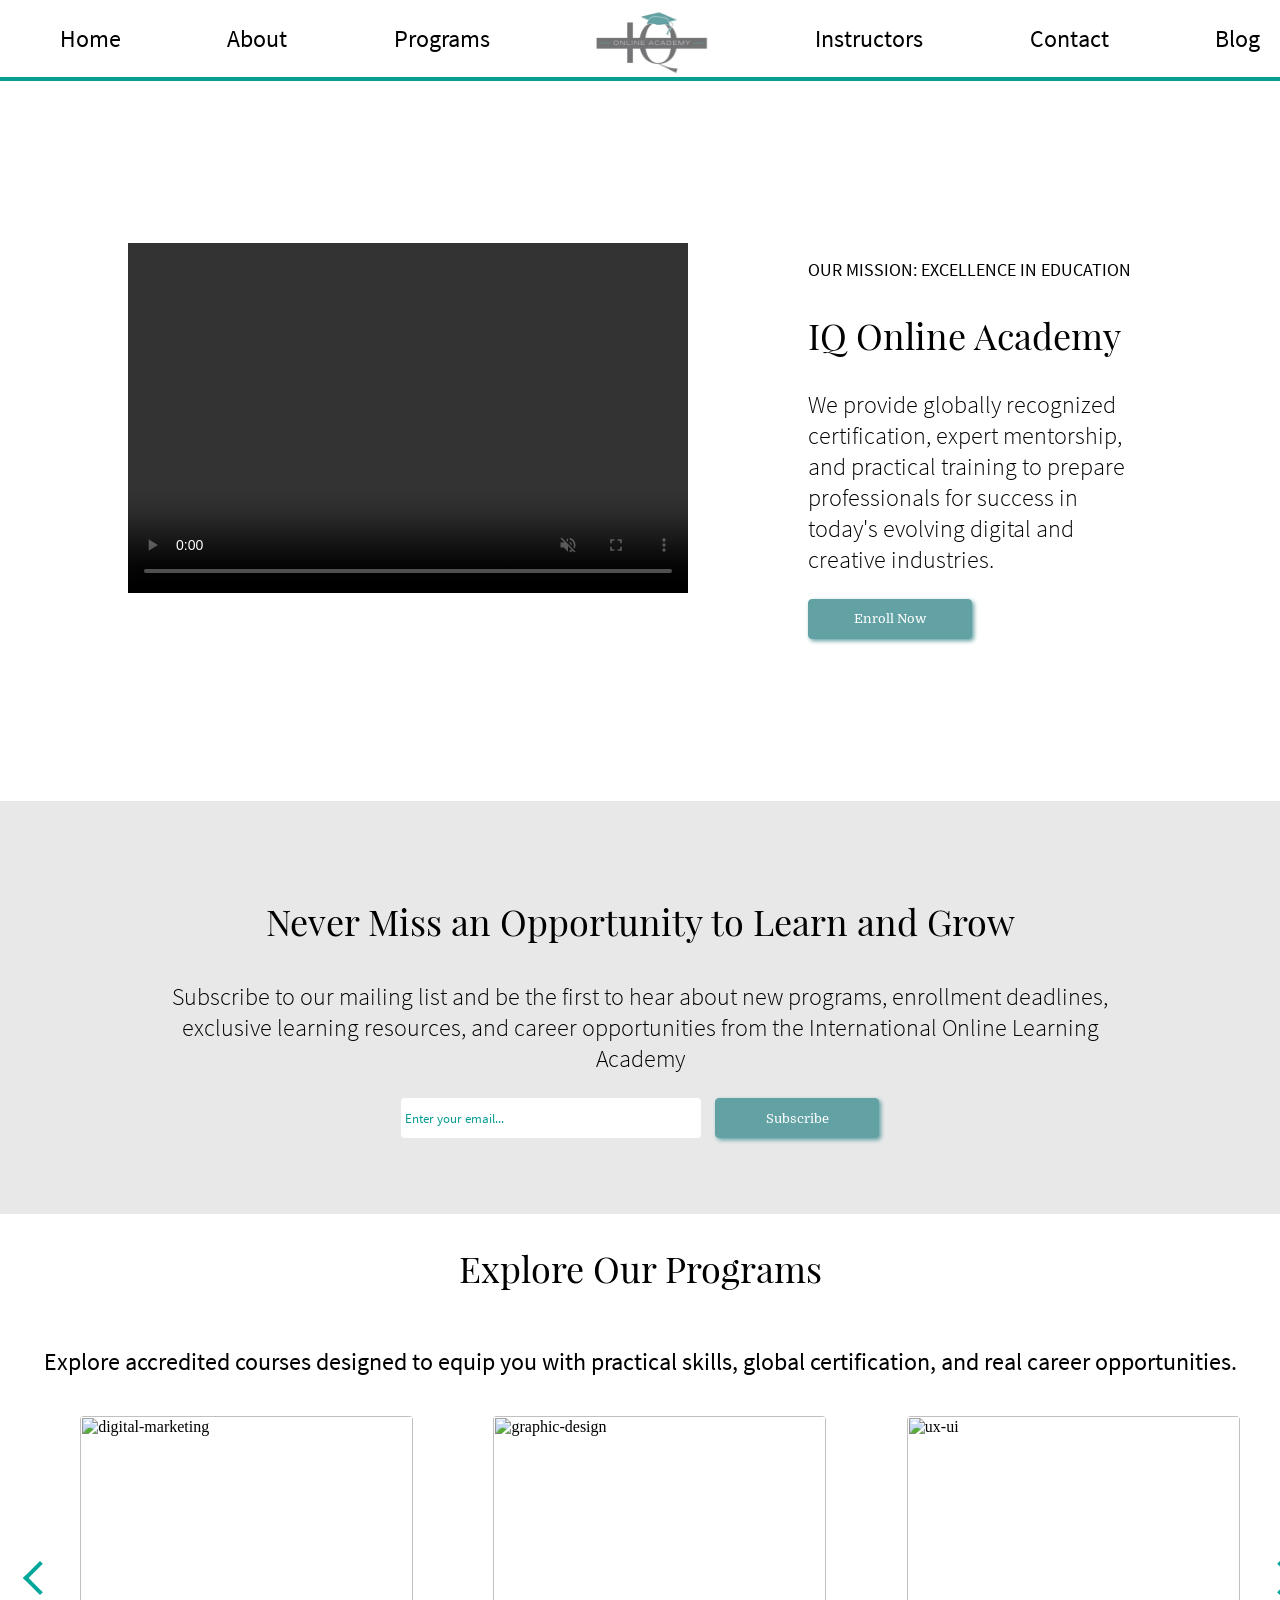
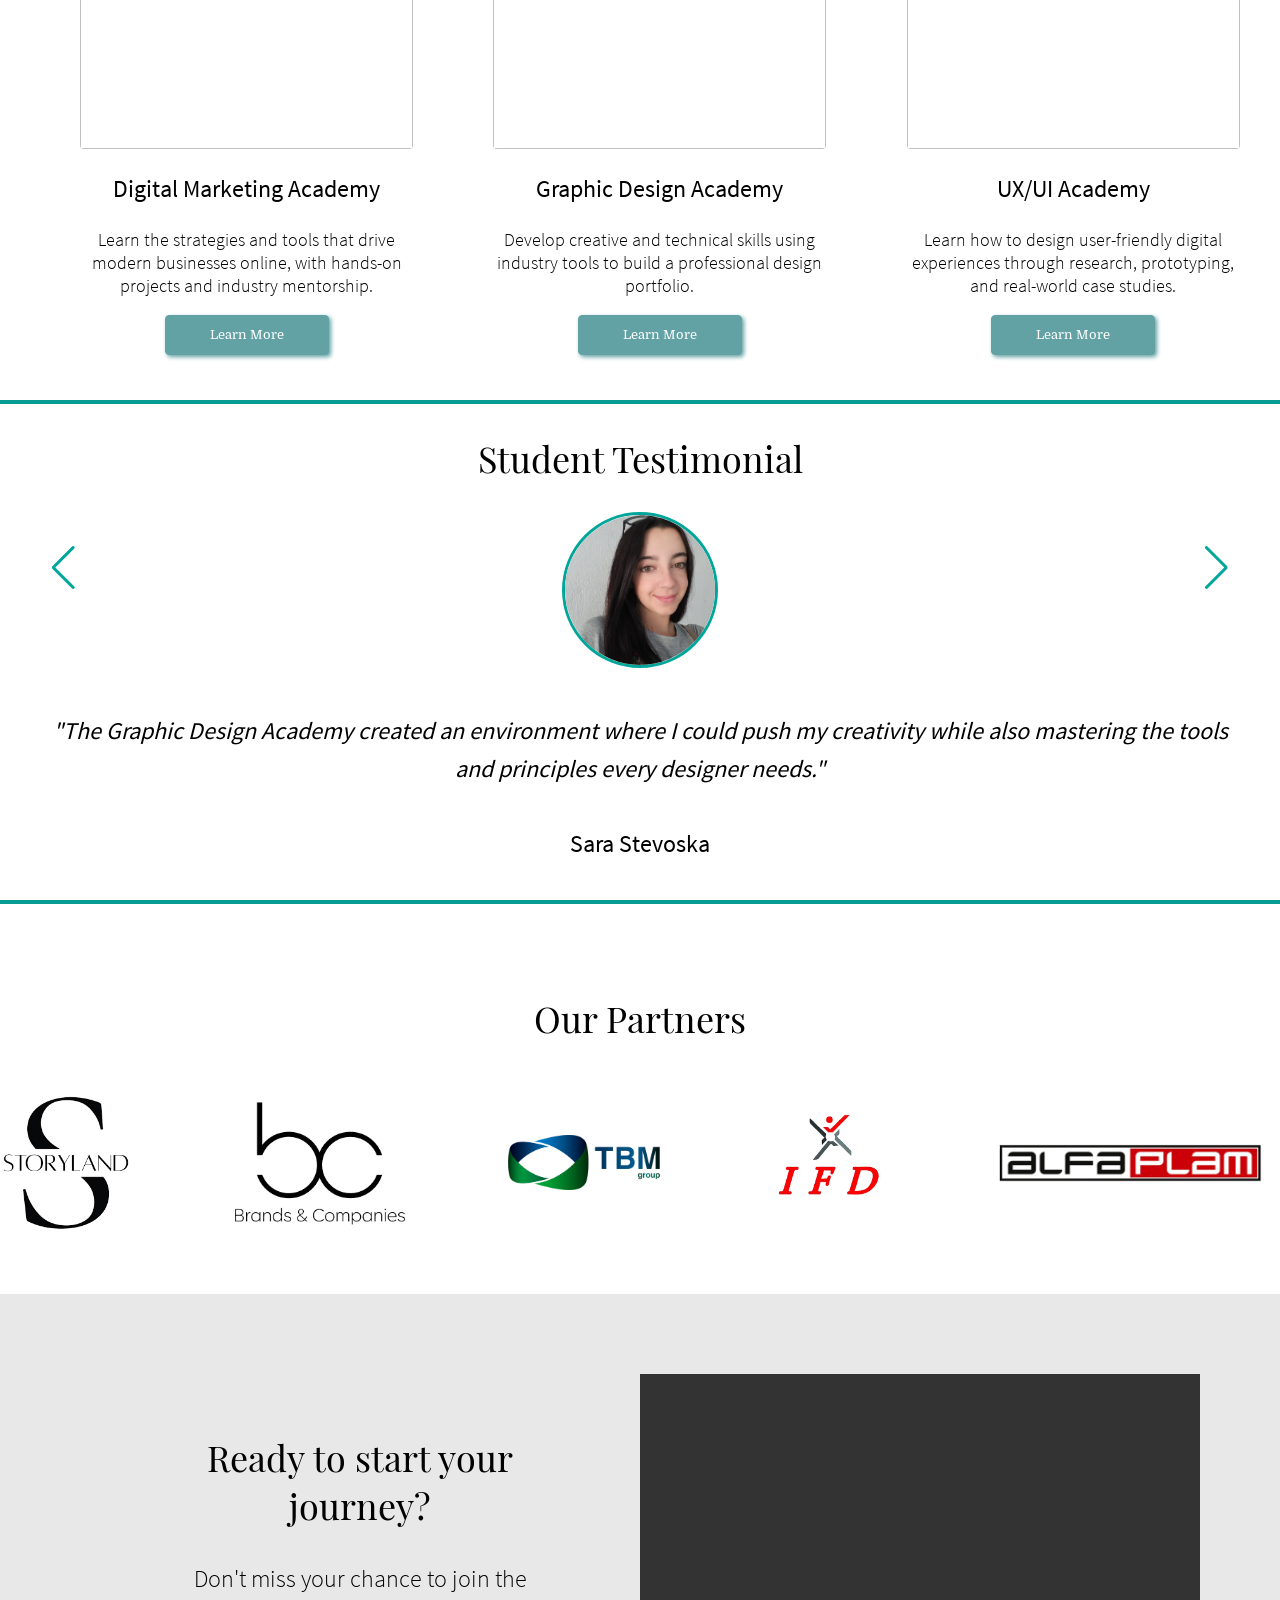
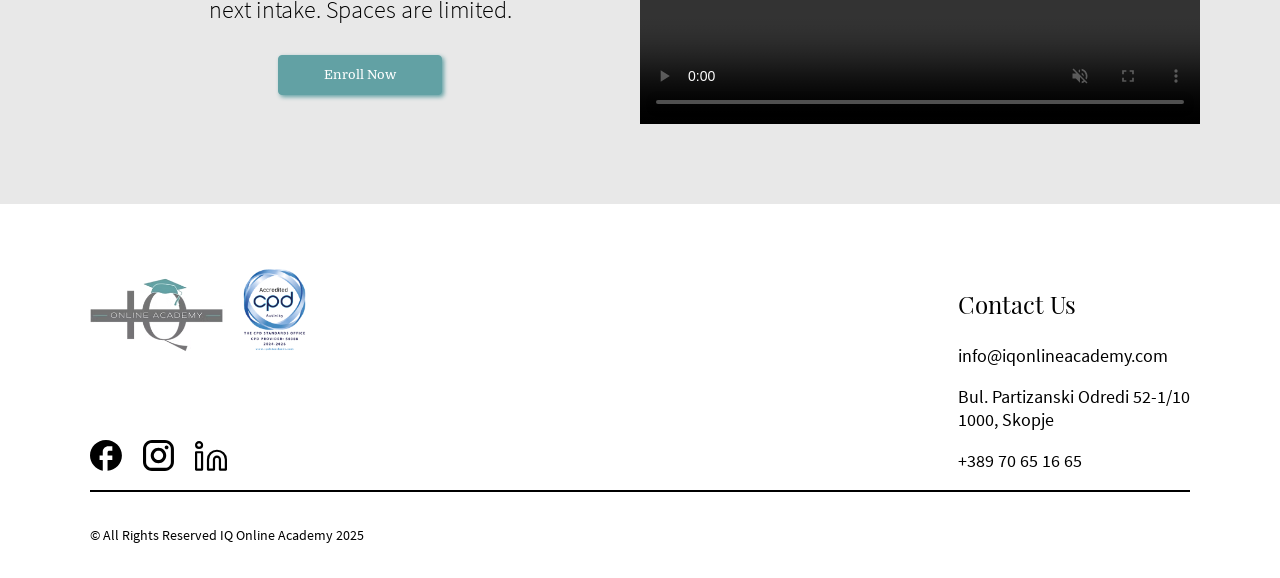
==== index.html @ ce4fc29b "first commit" ====
<html lang="en">

<head>
  <meta charset="UTF-8">
  <meta name="viewport" content="width=device-width, initial-scale=1.0">
  <title>IQ Online Academy</title>
  <link rel="stylesheet" href="css/main.css">
  <link rel="icon" href="img/iqacademyicon.ico">
  <link rel="stylesheet" href="https://cdn.jsdelivr.net/npm/swiper@11/swiper-bundle.min.css" />
  <link rel="stylesheet" href="style.css">
</head>

<body>
  <header class="nav-menu">
    <nav class="container">
      <ul class="nav nav-pills">
        <li class="nav-item"><a href="#" class="nav-link">Home</a></li>
        <li class="nav-item"><a href="#" class="nav-link">About</a></li>
        <li class="nav-item"><a href="programs.html" class="nav-link">Programs</a></li>
        <a href="/" id="logo">
          <img src="img/logo.png" alt="logo" width="113" height="77"> </a>
        <li class="nav-item"><a href="#" class="nav-link">Instructors</a></li>
        <li class="nav-item"><a href="#" class="nav-link">Contact</a></li>
        <li class="nav-item"><a href="#" class="nav-link">Blog</a></li>
      </ul>
    </nav>
  </header>
  <main>
    <section class="heroshot">

      <div class="hero-container">
        <div class="hero-video">
          <video controls class="herovideo" autoplay muted loop playsinline>. >
            <source src="videos/herovideo.mp4" type="video/mp4" width="560" height="350">
          </video>
        </div>

        <div id="heroshot" class="hero-shot">
          <h1>OUR MISSION: EXCELLENCE IN EDUCATION</h1>
          <h2>IQ Online Academy</h2>
          <p>We provide globally recognized certification, expert mentorship, and practical training to prepare
            professionals for success in today's evolving digital and creative industries.
          </p>
          <button class="btn">Enroll Now</button>
        </div>
      </div>
    </section>

    <section class="newsletter">
      <div class="newsletter-container">
        <h3>Never Miss an Opportunity to Learn and Grow</h3>
        <p>
          Subscribe to our mailing list and be the first to hear about new programs, enrollment deadlines, exclusive
          learning resources, and career opportunities from the International Online Learning Academy
        </p>
        <form>
          <input type="email" placeholder="Enter your email..." />
          <button class="btn-primary">Subscribe</button>
        </form>
      </div>
    </section>

    <section class="programs container">
      <h2>Explore Our Programs</h2>
      <p class="program-explanation">
        Explore accredited courses designed to equip you with practical skills, global certification, and real career
        opportunities.
      </p>

      <div class="swiper mySwiper">
        <div class="swiper-wrapper">

          <div class="swiper-slide">
            <div class="card">
              <img src="img/digitalmarketing.jpg" alt="digital-marketing" width="333" height="333">
              <h3>Digital Marketing Academy</h3>
              <p>Learn the strategies and tools that drive modern businesses online, with hands-on projects and industry
                mentorship.</p>
              <button class="secondary-btn" onclick="controlPop('pop-digital', true)">Learn More</button>

            </div>
          </div>

          <div class="swiper-slide">
            <div class="card">
              <img src="img/graphicdesign.jpg" alt="graphic-design" width="333" height="333">
              <h3>Graphic Design Academy</h3>
              <p>Develop creative and technical skills using industry tools to build a professional design portfolio.
              </p>
              <button class="secondary-btn" onclick="controlPop('pop-graphic', true)">Learn More</button>
            </div>
          </div>

          <div class="swiper-slide">
            <div class="card">
              <img src="img/uxuiacademy.jpg" alt="ux-ui" width="333" height="333">
              <h3>UX/UI Academy</h3>
              <p>Learn how to design user-friendly digital experiences through research, prototyping, and real-world
                case studies.</p>
              <button class="secondary-btn" onclick="controlPop('pop-uxui', true)">Learn More</button>
            </div>
          </div>

          <div class="swiper-slide">
            <div class="card">
              <img src="img/motiongraphics.jpg" alt="motion-graphics" width="333" height="333">
              <h3>Motion Graphics Academy</h3>
              <p>Master the art of visual storytelling through animation, design, and motion techniques that bring ideas
                to life.</p>
              <button class="secondary-btn" onclick="controlPop('pop-motion', true)">Learn More</button>
            </div>
          </div>

          <div class="swiper-slide">
            <div class="card">
              <img src="img/interiordesign.jpg" alt="interior-design" width="333" height="333">
              <h3>Interior Design Academy</h3>
              <p>Learn how to create functional, stylish, and inspiring spaces with practical design skills and
                professional guidance.</p>
              <button class="secondary-btn" onclick="controlPop('pop-interior', true)">Learn More</button>
            </div>
          </div>

          <div class="swiper-slide">
            <div class="card">
              <img src="img/frontend.jpg" alt="frontend" width="333" height="333">
              <h3>Front-End Academy</h3>
              <p>Build modern, responsive, and user-friendly websites by developing hands-on coding and design
                expertise.</p>
              <button class="secondary-btn" onclick="controlPop('pop-frontend', true)">Learn More</button>
            </div>
          </div>

        </div>
        <div class="swiper-button-next"></div>
        <div class="swiper-button-prev"></div>
      </div>
    </section>

    <section class="student">
      <div class="container">
        <div class="swiper student-swiper">

          <div class="swiper-wrapper">

            <div class="swiper-slide">
              <div class="student-card">
                <h2>Student Testimonial</h2>
                <div class="student-pic-wrapper">
                  <img class="student-pic" src="img/student1.jpg" alt="Sara Stevoska">
                </div>
                <p class="comment">
                  "The Graphic Design Academy created an environment where I could push my creativity while also
                  mastering the tools and principles every designer needs."
                </p>
                <span class="student-name">Sara Stevoska</span>
              </div>
            </div>

            <div class="swiper-slide">
              <div class="student-card">
                <h2>Student Testimonial</h2>
                <div class="student-pic-wrapper">
                  <img class="student-pic" src="img/student2.png" alt="Martina Kuzmanovski">
                </div>
                <p class="comment">
                  "The UX/UI Academy helped me understand how to design with purpose — blending creativity, research,
                  and user empathy to create digital experiences that truly work."
                </p>
                <span class="student-name">Martina Kuzmanovski</span>
              </div>
            </div>

          </div>
          <div class="swiper-button-prev student-prev"></div>
          <div class="swiper-button-next student-next"></div>

        </div>
      </div>
    </section>

    <section class="partners">
      <div class="partners-container">
        <h2>Our Partners</h2>
        <div class="partner-logos">
          <img src="img/partner1-storyland.png" width="132" height="140">
          <img src="img/partner2-bc.png" width="176" height="142">
          <img src="img/partner3-tbm.png" width="152" height="55">
          <img src="img/partner4-ifd.png" width="137" height="137">
          <img src="img/partner5-alfaplam.png" width="266" height="40">
          <img src="img/partner6-ecom.png" width="141" height="140">
            <img src="img/partner1-storyland.png" width="132" height="140">
          <img src="img/partner2-bc.png" width="176" height="142">
          <img src="img/partner3-tbm.png" width="152" height="55">
          <img src="img/partner4-ifd.png" width="137" height="137">
          <img src="img/partner5-alfaplam.png" width="266" height="40">
          <img src="img/partner6-ecom.png" width="141" height="140">
        </div>
      </div>
    </section>
    
    <section class="enroll">
      <div class="enroll-container"></div>
      <div class="enroll-content">
        <h1>Ready to start your journey?</h1>
        <p>Don't miss your chance to join the next intake. Spaces are limited.</p>
        <button class="btn">Enroll Now</button>
      </div>
      <div class="enroll-video">
        <video controls class="enrollvideo" autoplay muted loop playsinline>. >
          <source src="videos/enroll.mp4" type="video/mp4" width="560" height="350">
        </video>
      </div>
    </section>

    <footer class="footer">
      <div class="footer-container container">
        <div class="footer-brand">
          <img src="img/logo.png" alt="IQ Academy Logo" width="135" height="92">
          <img src="img/cpd.png" alt="CPD Accredited" width="91" height="92">
          <div class="social-icons">
            <a href="https://www.facebook.com/IQOnlineAcademyMK/" target="_blank"><img src="img/facebook-icon.svg" alt="Facebook"
                width="32.5" height="32.5"></a>
            <a href="https://www.instagram.com/iqonlineacademy/?hl=en" target="_blank"><img src="img/insta-icon.svg"
                alt="Instagram" width="32.5" height="32.5"></a>
            <a href="https://mk.linkedin.com/company/iq-online-academy" target="_blank"><img src="img/linkedin-icon.svg"
                alt="LinkedIn" width="32.5" height="32.5"></a>
          </div>
        </div>

        <div class="footer-contact">
          <h3>Contact Us</h3>
          <p>info@iqonlineacademy.com</p>
          <p>Bul. Partizanski Odredi 52-1/10<br>1000, Skopje</p>
          <p>+389 70 65 16 65</p>
        </div>
      </div>
      <div class="footer-bottom">
        <p>&copy; All Rights Reserved IQ Online Academy 2025</p>
      </div>
    </footer>

  </main>

  <script src="https://cdn.jsdelivr.net/npm/swiper@11/swiper-bundle.min.js"></script>
  <script src="main.js"></script>
  <script src="https://cdn.jsdelivr.net/npm/swiper@11/swiper-bundle.min.js"></script>
  <script src="js/main.js"></script>


  <div id="pop-digital" class="full-popup">
    <div class="popup-container">
      <button class="close-x" onclick="controlPop('pop-digital', false)">&times;</button>

      <div class="pop-header">
        <div class="pop-text">
          <h6>FOCUSED ON PRACTICAL SKILLS</h6>
          <h1>Digital Marketing Academy</h1>
          <p>Master SEO, social media, content strategy, and analytics through expert-led online training designed to
            equip you with the skills to plan, execute, and optimize successful digital campaigns.</p>
          <button class="btn-main">Enroll Now</button>
        </div>
        <div class="pop-img">
          <img src="img/digitalmarketing.jpg" alt="Digital Marketing">
        </div>
      </div>
      <div class="pop-section">
        <h3>Program Overview</h3>
        <p>The program introduces you to the core areas of modern marketing, including SEO, social media, content, and
          analytics. Through guided lessons and practical exercises, you’ll gain the skills to design and manage
          campaigns that deliver measurable results.</p>
      </div>
      <div class="pop-container">
        <div class="pop-info">
          <div class="intro">
            <h3>Program Highlights</h3>
            <p>Gain the essential skills, certification, and real-world experience to launch your career in digital
              marketing.</p>
            <button class="btn-main">View Full Program</button>
          </div>

          <div class="info-grid">
            <div class="info-card">
              <div class="icon-wrapper">
                <img src="img/Ellipse 5.svg" alt="elipse" class="icon-elipse">
                <img src="img/Globe.svg" alt="icon" class="btn-icon">
              </div>
              <h4>International Diploma</h4>
              <p>Earn a CPD-certified diploma recognized across Europe and beyond.</p>
            </div>

            <div class="info-card">
              <div class="icon-wrapper">
                <img src="img/Ellipse 5.svg" alt="elipse" class="icon-elipse">
                <img src="img/Clock.svg" alt="icon" class="btn-icon">
              </div>
              <h4>Flexible Duration</h4>
              <p>Complete the program in 4-5 months with interactive online classes.</p>
            </div>

            <div class="info-card">
              <div class="icon-wrapper">
                <img src="img/Ellipse 5.svg" alt="elipse" class="icon-elipse">
                <img src="img/Briefcase.svg" alt="icon" class="btn-icon">
              </div>
              <h4>Real Projects</h4>
              <p>Work on campaigns with local and international companies.</p>
            </div>

            <div class="info-card">
              <div class="icon-wrapper">
                <img src="img/Ellipse 5.svg" alt="elipse" class="icon-elipse">
                <img src="img/Launch.svg" alt="icon" class="btn-icon">
              </div>
              <h4>Career Pathway</h4>
              <p>Top students secure paid internships with opportunities for full-time roles.</p>
            </div>
          </div>
        </div>
        <div class="info-section-container">
          <div class="info">
            <button class="pricing-btn">PRICING</button>
            <h3>Invest in Your Future</h3>
            <p class="subtitle">One clear price, with international certification and career opportunities included.</p>

            <div class="pop-pricing">
              <div class="enroll-box">
                <h2>November Enrollment Now Open</h2>
                <p>Includes EU CPD International Certificate</p>
                <ul class="features-list">
                  <li><img src="img/Bulb.svg" alt="icon" class="list-icon"> Only 2 spots left</li>
                  <li><img src="img/Card.svg" alt="icon" class="list-icon"> Pay in up to 8 installments</li>
                </ul>
                <button class="btn-enroll">Enroll Now</button>
              </div>

              <div class="price-box">
                <div class="price-container">
                  <div class="price-details">
                    <h2>Program Price</h2>
                    <p>Full program cost with flexible payment options available.</p>
                    <div class="price-value">1,599€ + VAT</div>
                  </div>

                  <div class="vertical-divider"></div>

                  <div class="features-details">
                    <span class="features-label">FEATURES</span>
                    <ul class="check-list">
                      <li>✓ EU CPD International Certificate</li>
                      <li>✓ Expert mentorship</li>
                      <li>✓ Practical projects</li>
                      <li>✓ Guaranteed internship</li>
                      <li>✓ Flexible payments</li>
                    </ul>
                  </div>
                </div>
              </div>
            </div>

            <div class="bottom-content">
              <p class="consultation-text">Schedule a free consultation with our program coordinator and discover if
                this academy is the right fit for you.</p>
              <div class="buttons">
                 <a href="https://calendly.com/info-iq-online-academy/15min?month=2026-01" class="btn-main" target="_blank">Schedule</a>
                <a href="programs.html" class="btn-main btn-long">Explore Other Programs</a>
              </div>
            </div>
          </div>
        </div>
      </div>
    </div>
  </div>
  <div id="pop-graphic" class="full-popup">
    <div class="popup-container">
      <button class="close-x" onclick="controlPop('pop-graphic', false)">&times;</button>

      <div class="pop-header">
        <div class="pop-text">
          <h6>FOCUSED ON PRACTICAL SKILLS</h6>
          <h1>Graphic Design Academy</h1>
          <p>Master branding, typography, and digital design through expert-led online training designed to equip you
            with the necessary skills to create, communicate, and elevate powerful visual identities.</p>
          <button class="btn-main">Enroll Now</button>
        </div>
        <div class="pop-img">
          <img src="img/graphicdesign.jpg" alt="Grapic Desogn">
        </div>
      </div>
      <div class="pop-section">
        <h3>Program Overview</h3>
        <p>The program covers key areas of modern design—from concept and layout to typography and digital
          media—preparing you to create professional, market-ready visuals.</p>
      </div>
      <div class="pop-container">
        <div class="pop-info">
          <div class="intro">
            <h3>Program Highlights</h3>
            <p>Gain the essential skills, certification, and real-world experience to launch your career in digital
              marketing.</p>
            <button class="btn-main">View Full Program</button>
          </div>

          <div class="info-grid">
            <div class="info-card">
              <div class="icon-wrapper">
                <img src="img/Ellipse 5.svg" alt="elipse" class="icon-elipse">
                <img src="img/Globe.svg" alt="icon" class="btn-icon">
              </div>
              <h4>International Diploma</h4>
              <p>Earn a CPD-certified diploma recognized across Europe and beyond.</p>
            </div>

            <div class="info-card">
              <div class="icon-wrapper">
                <img src="img/Ellipse 5.svg" alt="elipse" class="icon-elipse">
                <img src="img/Clock.svg" alt="icon" class="btn-icon">
              </div>
              <h4>Flexible Duration</h4>
              <p>Complete the program in 4-5 months with interactive online classes.</p>
            </div>

            <div class="info-card">
              <div class="icon-wrapper">
                <img src="img/Ellipse 5.svg" alt="elipse" class="icon-elipse">
                <img src="img/Briefcase.svg" alt="icon" class="btn-icon">
              </div>
              <h4>Real Projects</h4>
              <p>Work on campaigns with local and international companies.</p>
            </div>

            <div class="info-card">
              <div class="icon-wrapper">
                <img src="img/Ellipse 5.svg" alt="elipse" class="icon-elipse">
                <img src="img/Launch.svg" alt="icon" class="btn-icon">
              </div>
              <h4>Career Pathway</h4>
              <p>Top students secure paid internships with opportunities for full-time roles.</p>
            </div>
          </div>
        </div>
        <div class="info-section-container">
          <div class="info">
            <button class="pricing-btn">PRICING</button>
            <h3>Invest in Your Future</h3>
            <p class="subtitle">One clear price, with international certification and career opportunities included.</p>

            <div class="pop-pricing">
              <div class="enroll-box">
                <h2>October Enrollment Now Open</h2>
                <p>Includes EU CPD International Certificate</p>
                <ul class="features-list">
                  <li><img src="img/Bulb.svg" alt="icon" class="list-icon"> Only 2 spots left</li>
                  <li><img src="img/Card.svg" alt="icon" class="list-icon"> Pay in up to 8 installments</li>
                </ul>
                <button class="btn-enroll">Enroll Now</button>
              </div>

              <div class="price-box">
                <div class="price-container">
                  <div class="price-details">
                    <h2>Program Price</h2>
                    <p>Full program cost with flexible payment options available.</p>
                    <div class="price-value">1,699€ + VAT</div>
                  </div>

                  <div class="vertical-divider"></div>

                  <div class="features-details">
                    <span class="features-label">FEATURES</span>
                    <ul class="check-list">
                      <li>✓ EU CPD International Certificate</li>
                      <li>✓ Expert mentorship</li>
                      <li>✓ Practical projects</li>
                      <li>✓ Guaranteed internship</li>
                      <li>✓ Flexible payments</li>
                    </ul>
                  </div>
                </div>
              </div>
            </div>

            <div class="bottom-content">
              <p class="consultation-text">Schedule a free consultation with our program coordinator and discover if
                this academy is the right fit for you.</p>
              <div class="buttons">
                <a href="https://calendly.com/info-iq-online-academy/15min?month=2026-01" class="btn-main" target="_blank">Schedule</a>
               <a href="programs.html" class="btn-main btn-long">Explore Other Programs</a>
              </div>
            </div>
          </div>
        </div>
      </div>
    </div>
  </div>
  <div id="pop-uxui" class="full-popup">
    <div class="popup-container">
      <button class="close-x" onclick="controlPop('pop-uxui', false)">&times;</button>

      <div class="pop-header">
        <div class="pop-text">
          <h6>FOCUSED ON PRACTICAL SKILLS</h6>
          <h1>UX/UI Academy</h1>
          <p>Master user experience and interface design through hands-on projects and expert mentorship designed to
            equip you with the skills to craft intuitive, engaging, and visually stunning digital products.</p>
          <button class="btn-main">Enroll Now</button>
        </div>
        <div class="pop-img">
          <img src="img/uxuiacademy.jpg" alt="Uxui">
        </div>
      </div>
      <div class="pop-section">
        <h3>Program Overview</h3>
        <p>Learn the complete design process from research and wireframing to prototyping and testing. This program
          helps you build a strong foundation in design thinking, usability, and visual design to create seamless
          digital experiences..</p>
      </div>
      <div class="pop-container">
        <div class="pop-info">
          <div class="intro">
            <h3>Program Highlights</h3>
            <p>Gain the essential skills, certification, and real-world experience to launch your career in digital
              marketing.</p>
            <button class="btn-main">View Full Program</button>
          </div>

          <div class="info-grid">
            <div class="info-card">
              <div class="icon-wrapper">
                <img src="img/Ellipse 5.svg" alt="elipse" class="icon-elipse">
                <img src="img/Globe.svg" alt="icon" class="btn-icon">
              </div>
              <h4>International Diploma</h4>
              <p>Earn a CPD-certified diploma recognized across Europe and beyond.</p>
            </div>

            <div class="info-card">
              <div class="icon-wrapper">
                <img src="img/Ellipse 5.svg" alt="elipse" class="icon-elipse">
                <img src="img/Clock.svg" alt="icon" class="btn-icon">
              </div>
              <h4>Flexible Duration</h4>
              <p>Complete the program in 4-5 months with interactive online classes.</p>
            </div>

            <div class="info-card">
              <div class="icon-wrapper">
                <img src="img/Ellipse 5.svg" alt="elipse" class="icon-elipse">
                <img src="img/Briefcase.svg" alt="icon" class="btn-icon">
              </div>
              <h4>Real Projects</h4>
              <p>Work on campaigns with local and international companies.</p>
            </div>

            <div class="info-card">
              <div class="icon-wrapper">
                <img src="img/Ellipse 5.svg" alt="elipse" class="icon-elipse">
                <img src="img/Launch.svg" alt="icon" class="btn-icon">
              </div>
              <h4>Career Pathway</h4>
              <p>Top students secure paid internships with opportunities for full-time roles.</p>
            </div>
          </div>
        </div>
        <div class="info-section-container">
          <div class="info">
            <button class="pricing-btn">PRICING</button>
            <h3>Invest in Your Future</h3>
            <p class="subtitle">One clear price, with international certification and career opportunities included.</p>

            <div class="pop-pricing">
              <div class="enroll-box">
                <h2>February Enrollment Now Open</h2>
                <p>Includes EU CPD International Certificate</p>
                <ul class="features-list">
                  <li><img src="img/Bulb.svg" alt="icon" class="list-icon"> Only 5 spots left</li>
                  <li><img src="img/Card.svg" alt="icon" class="list-icon"> Pay in up to 8 installments</li>
                </ul>
                <button class="btn-enroll">Enroll Now</button>
              </div>

              <div class="price-box">
                <div class="price-container">
                  <div class="price-details">
                    <h2>Program Price</h2>
                    <p>Full program cost with flexible payment options available.</p>
                    <div class="price-value">1,699€ + VAT</div>
                  </div>

                  <div class="vertical-divider"></div>

                  <div class="features-details">
                    <span class="features-label">FEATURES</span>
                    <ul class="check-list">
                      <li>✓ EU CPD International Certificate</li>
                      <li>✓ Expert mentorship</li>
                      <li>✓ Practical projects</li>
                      <li>✓ Guaranteed internship</li>
                      <li>✓ Flexible payments</li>
                    </ul>
                  </div>
                </div>
              </div>
            </div>

            <div class="bottom-content">
              <p class="consultation-text">Schedule a free consultation with our program coordinator and discover if
                this academy is the right fit for you.</p>
              <div class="buttons">
                 <a href="https://calendly.com/info-iq-online-academy/15min?month=2026-01" class="btn-main" target="_blank">Schedule</a>
                 <a href="programs.html" class="btn-main btn-long">Explore Other Programs</a>
              </div>
            </div>
          </div>
        </div>
      </div>
    </div>
  </div>
  <div id="pop-motion" class="full-popup">
    <div class="popup-container">
      <button class="close-x" onclick="controlPop('pop-motion', false)">&times;</button>

      <div class="pop-header">
        <div class="pop-text">
          <h6>FOCUSED ON PRACTICAL SKILLS</h6>
          <h1>Motion Graphics Academy</h1>
          <p>Master animation, storytelling, and visual effects through expert-led lessons, hands-on creative projects,
            and industry-standard tools designed to equip you with the skills to bring ideas to life with motion,
            rhythm, and visual impact.</p>
          <button class="btn-main">Enroll Now</button>
        </div>
        <div class="pop-img">
          <img src="img/motiongraphics.jpg" alt="Motion Graphics">
        </div>
      </div>
      <div class="pop-section">
        <h3>Program Overview</h3>
        <p>Develop your creative and technical skills in animation, compositing, and visual storytelling. You’ll explore
          industry tools like After Effects and Premiere Pro while producing dynamic motion projects that showcase your
          style and creativity.</p>
      </div>
      <div class="pop-container">
        <div class="pop-info">
          <div class="intro">
            <h3>Program Highlights</h3>
            <p>Gain the essential skills, certification, and real-world experience to launch your career in digital
              marketing.</p>
            <button class="btn-main">View Full Program</button>
          </div>

          <div class="info-grid">
            <div class="info-card">
              <div class="icon-wrapper">
                <img src="img/Ellipse 5.svg" alt="elipse" class="icon-elipse">
                <img src="img/Globe.svg" alt="icon" class="btn-icon">
              </div>
              <h4>International Diploma</h4>
              <p>Earn a CPD-certified diploma recognized across Europe and beyond.</p>
            </div>

            <div class="info-card">
              <div class="icon-wrapper">
                <img src="img/Ellipse 5.svg" alt="elipse" class="icon-elipse">
                <img src="img/Clock.svg" alt="icon" class="btn-icon">
              </div>
              <h4>Flexible Duration</h4>
              <p>Complete the program in 4-5 months with interactive online classes.</p>
            </div>

            <div class="info-card">
              <div class="icon-wrapper">
                <img src="img/Ellipse 5.svg" alt="elipse" class="icon-elipse">
                <img src="img/Briefcase.svg" alt="icon" class="btn-icon">
              </div>
              <h4>Real Projects</h4>
              <p>Work on campaigns with local and international companies.</p>
            </div>

            <div class="info-card">
              <div class="icon-wrapper">
                <img src="img/Ellipse 5.svg" alt="elipse" class="icon-elipse">
                <img src="img/Launch.svg" alt="icon" class="btn-icon">
              </div>
              <h4>Career Pathway</h4>
              <p>Top students secure paid internships with opportunities for full-time roles.</p>
            </div>
          </div>
        </div>
        <div class="info-section-container">
          <div class="info">
            <button class="pricing-btn">PRICING</button>
            <h3>Invest in Your Future</h3>
            <p class="subtitle">One clear price, with international certification and career opportunities included.</p>

            <div class="pop-pricing">
              <div class="enroll-box">
                <h2>June 2026 Enrollment Now Open</h2>
                <p>Includes EU CPD International Certificate</p>
                <ul class="features-list">
                  <li><img src="img/Bulb.svg" alt="icon" class="list-icon"> Only 5 spots left</li>
                  <li><img src="img/Card.svg" alt="icon" class="list-icon"> Pay in up to 8 installments</li>
                </ul>
                <button class="btn-enroll">Enroll Now</button>
              </div>

              <div class="price-box">
                <div class="price-container">
                  <div class="price-details">
                    <h2>Program Price</h2>
                    <p>Full program cost with flexible payment options available.</p>
                    <div class="price-value">2,099€ + VAT</div>
                  </div>

                  <div class="vertical-divider"></div>

                  <div class="features-details">
                    <span class="features-label">FEATURES</span>
                    <ul class="check-list">
                      <li>✓ EU CPD International Certificate</li>
                      <li>✓ Expert mentorship</li>
                      <li>✓ Practical projects</li>
                      <li>✓ Guaranteed internship</li>
                      <li>✓ Flexible payments</li>
                    </ul>
                  </div>
                </div>
              </div>
            </div>

            <div class="bottom-content">
              <p class="consultation-text">Schedule a free consultation with our program coordinator and discover if
                this academy is the right fit for you.</p>
              <div class="buttons">
                 <a href="https://calendly.com/info-iq-online-academy/15min?month=2026-01" class="btn-main" target="_blank">Schedule</a>
                 <a href="programs.html" class="btn-main btn-long">Explore Other Programs</a>
              </div>
            </div>
          </div>
        </div>
      </div>
    </div>
  </div>
  <div id="pop-interior" class="full-popup">
    <div class="popup-container">
      <button class="close-x" onclick="controlPop('pop-interior', false)">&times;</button>

      <div class="pop-header">
        <div class="pop-text">
          <h6>FOCUSED ON PRACTICAL SKILLS</h6>
          <h1>Interior Design Academy</h1>
          <p>Master spatial planning, color theory, and 3D visualization through expert-led training, creative studio
            projects, and real-world design challenges designed to equip you with the skills to craft functional,
            aesthetic, and inspiring interior spaces.</p>
          <button class="btn-main">Enroll Now</button>
        </div>
        <div class="pop-img">
          <img src="img/interiordesign.jpg" alt="Interior Design">
        </div>
      </div>
      <div class="pop-section">
        <h3>Program Overview</h3>
        <p>Explore the full interior design process — from concept and color theory to space planning and materials.
          Through practical projects, you’ll learn to design functional and visually captivating spaces for modern
          living.</p>
      </div>
      <div class="pop-container">
        <div class="pop-info">
          <div class="intro">
            <h3>Program Highlights</h3>
            <p>Gain the essential skills, certification, and real-world experience to launch your career in digital
              marketing.</p>
            <button class="btn-main">View Full Program</button>
          </div>

          <div class="info-grid">
            <div class="info-card">
              <div class="icon-wrapper">
                <img src="img/Ellipse 5.svg" alt="elipse" class="icon-elipse">
                <img src="img/Globe.svg" alt="icon" class="btn-icon">
              </div>
              <h4>International Diploma</h4>
              <p>Earn a CPD-certified diploma recognized across Europe and beyond.</p>
            </div>

            <div class="info-card">
              <div class="icon-wrapper">
                <img src="img/Ellipse 5.svg" alt="elipse" class="icon-elipse">
                <img src="img/Clock.svg" alt="icon" class="btn-icon">
              </div>
              <h4>Flexible Duration</h4>
              <p>Complete the program in 4-5 months with interactive online classes.</p>
            </div>

            <div class="info-card">
              <div class="icon-wrapper">
                <img src="img/Ellipse 5.svg" alt="elipse" class="icon-elipse">
                <img src="img/Briefcase.svg" alt="icon" class="btn-icon">
              </div>
              <h4>Real Projects</h4>
              <p>Work on campaigns with local and international companies.</p>
            </div>

            <div class="info-card">
              <div class="icon-wrapper">
                <img src="img/Ellipse 5.svg" alt="elipse" class="icon-elipse">
                <img src="img/Launch.svg" alt="icon" class="btn-icon">
              </div>
              <h4>Career Pathway</h4>
              <p>Top students secure paid internships with opportunities for full-time roles.</p>
            </div>
          </div>
        </div>
        <div class="info-section-container">
          <div class="info">
            <button class="pricing-btn">PRICING</button>
            <h3>Invest in Your Future</h3>
            <p class="subtitle">One clear price, with international certification and career opportunities included.</p>

            <div class="pop-pricing">
              <div class="enroll-box">
                <h2>November Enrollment Now Open</h2>
                <p>Includes EU CPD International Certificate</p>
                <ul class="features-list">
                  <li><img src="img/Bulb.svg" alt="icon" class="list-icon"> Only 2 spots left</li>
                  <li><img src="img/Card.svg" alt="icon" class="list-icon"> Pay in up to 8 installments</li>
                </ul>
                <button class="btn-enroll">Enroll Now</button>
              </div>

              <div class="price-box">
                <div class="price-container">
                  <div class="price-details">
                    <h2>Program Price</h2>
                    <p>Full program cost with flexible payment options available.</p>
                    <div class="price-value">2,099€ + VAT</div>
                  </div>

                  <div class="vertical-divider"></div>

                  <div class="features-details">
                    <span class="features-label">FEATURES</span>
                    <ul class="check-list">
                      <li>✓ EU CPD International Certificate</li>
                      <li>✓ Expert mentorship</li>
                      <li>✓ Practical projects</li>
                      <li>✓ Guaranteed internship</li>
                      <li>✓ Flexible payments</li>
                    </ul>
                  </div>
                </div>
              </div>
            </div>

            <div class="bottom-content">
              <p class="consultation-text">Schedule a free consultation with our program coordinator and discover if
                this academy is the right fit for you.</p>
              <div class="buttons">
                <a href="https://calendly.com/info-iq-online-academy/15min?month=2026-01" class="btn-main" target="_blank">Schedule</a>
                 <a href="programs.html" class="btn-main btn-long">Explore Other Programs</a>
              </div>
            </div>
          </div>
        </div>
      </div>
    </div>
  </div>
  <div id="pop-frontend" class="full-popup">
    <div class="popup-container">
      <button class="close-x" onclick="controlPop('pop-frontend', false)">&times;</button>

      <div class="pop-header">
        <div class="pop-text">
          <h6>FOCUSED ON PRACTICAL SKILLS</h6>
          <h1>Front-End Academy</h1>
          <p>Master web design, coding, and interactivity through practical training, real-world assignments, and expert
            mentorship designed to equip you with the skills to build responsive, user-centered, and visually dynamic
            digital experiences.</p>
          <button class="btn-main">Enroll Now</button>
        </div>
        <div class="pop-img">
          <img src="img/frontend.jpg" alt="Frontend">
        </div>
      </div>
      <div class="pop-section">
        <h3>Program Overview</h3>
        <p>Master web design, coding, and interactivity through practical training and real-world projects designed to
          equip you with the skills to build responsive, user-focused, and visually dynamic websites.</p>
      </div>
      <div class="pop-container">
        <div class="pop-info">
          <div class="intro">
            <h3>Program Highlights</h3>
            <p>Gain the essential skills, certification, and real-world experience to launch your career in digital
              marketing.</p>
            <button class="btn-main">View Full Program</button>
          </div>

          <div class="info-grid">
            <div class="info-card">
              <div class="icon-wrapper">
                <img src="img/Ellipse 5.svg" alt="elipse" class="icon-elipse">
                <img src="img/Globe.svg" alt="icon" class="btn-icon">
              </div>
              <h4>International Diploma</h4>
              <p>Earn a CPD-certified diploma recognized across Europe and beyond.</p>
            </div>

            <div class="info-card">
              <div class="icon-wrapper">
                <img src="img/Ellipse 5.svg" alt="elipse" class="icon-elipse">
                <img src="img/Clock.svg" alt="icon" class="btn-icon">
              </div>
              <h4>Flexible Duration</h4>
              <p>Complete the program in 4-5 months with interactive online classes.</p>
            </div>

            <div class="info-card">
              <div class="icon-wrapper">
                <img src="img/Ellipse 5.svg" alt="elipse" class="icon-elipse">
                <img src="img/Briefcase.svg" alt="icon" class="btn-icon">
              </div>
              <h4>Real Projects</h4>
              <p>Work on campaigns with local and international companies.</p>
            </div>

            <div class="info-card">
              <div class="icon-wrapper">
                <img src="img/Ellipse 5.svg" alt="elipse" class="icon-elipse">
                <img src="img/Launch.svg" alt="icon" class="btn-icon">
              </div>
              <h4>Career Pathway</h4>
              <p>Top students secure paid internships with opportunities for full-time roles.</p>
            </div>
          </div>
        </div>
        <div class="info-section-container">
          <div class="info">
            <button class="pricing-btn">PRICING</button>
            <h3>Invest in Your Future</h3>
            <p class="subtitle">One clear price, with international certification and career opportunities included.</p>

            <div class="pop-pricing">
              <div class="enroll-box">
                <h2>March 2026 Enrollment Now Open</h2>
                <p>Includes EU CPD International Certificate</p>
                <ul class="features-list">
                  <li><img src="img/Bulb.svg" alt="icon" class="list-icon"> Only 4 spots left</li>
                  <li><img src="img/Card.svg" alt="icon" class="list-icon"> Pay in up to 8 installments</li>
                </ul>
                <button class="btn-enroll">Enroll Now</button>
              </div>

              <div class="price-box">
                <div class="price-container">
                  <div class="price-details">
                    <h2>Program Price</h2>
                    <p>Full program cost with flexible payment options available.</p>
                    <div class="price-value">2,099€ + VAT</div>
                  </div>

                  <div class="vertical-divider"></div>

                  <div class="features-details">
                    <span class="features-label">FEATURES</span>
                    <ul class="check-list">
                      <li>✓ EU CPD International Certificate</li>
                      <li>✓ Expert mentorship</li>
                      <li>✓ Practical projects</li>
                      <li>✓ Guaranteed internship</li>
                      <li>✓ Flexible payments</li>
                    </ul>
                  </div>
                </div>
              </div>
            </div>

            <div class="bottom-content">
              <p class="consultation-text">Schedule a free consultation with our program coordinator and discover if
                this academy is the right fit for you.</p>
              <div class="buttons">
                 <a href="https://calendly.com/info-iq-online-academy/15min?month=2026-01" class="btn-main" target="_blank">Schedule</a>
                 <a href="programs.html" class="btn-main btn-long">Explore Other Programs</a>
              </div>
            </div>
          </div>
        </div>
      </div>
    </div>
  </div>



</html>
---- css/main.css ----
@font-face {
  font-family: "Source";
  src: url(/fonts/source-sans-pro.regular.woff2) format("woff");
  font-weight: 400;
}
@font-face {
  font-family: "Source";
  src: url(/fonts/source-sans-pro.light.woff2) format("woff");
  font-weight: 300;
}
@font-face {
  font-family: "Playfair";
  src: url(/fonts/playfair-display.regular.woff2) format("woff");
  font-weight: 400;
}
@font-face {
  font-family: "Domine";
  src: url(/fonts/domine.regular.woff2) format("woff");
  font-weight: 400;
}
@font-face {
  font-family: "Source";
  src: url(/fonts/source-sans-pro.semibold.woff2) format("woff");
  font-weight: 600;
}
@font-face {
  font-family: "Source";
  src: url(/fonts/source-sans-pro.extralight.woff2) format("woff");
  font-weight: 200;
}
body {
  margin: 0;
}

.nav-menu {
  background-color: #FFFFFF;
  font-size: 24px;
  font-family: "Source";
  font-weight: 400;
  border-bottom: 4px solid #089D93;
}
.nav-menu .nav {
  max-width: 1200px;
  margin: auto;
  display: flex;
  justify-content: space-between;
  align-items: center;
  list-style: none;
}
@media (max-width: 767.98px) {
  .nav-menu .nav {
    font-size: 18px;
    padding: 10px;
  }
}
@media (max-width: 559.98px) {
  .nav-menu .nav {
    flex-direction: column;
    text-align: center;
  }
}
.nav-menu .nav-link {
  color: #000000;
  text-decoration: none;
}

.heroshot {
  display: flex;
  justify-content: center;
  align-items: center;
  min-height: 80vh;
  padding: 0 10%;
}
.heroshot .hero-container {
  display: flex;
  align-items: stretch;
  gap: 120px;
}
@media (max-width: 1023.98px) {
  .heroshot .hero-container {
    gap: 40px;
  }
}
@media (max-width: 767.98px) {
  .heroshot .hero-container {
    padding: 20px 0 20px 0;
    flex-direction: column;
    text-align: center;
  }
  .heroshot .hero-container video {
    width: 100%;
    height: auto;
  }
}
.heroshot video {
  max-width: 560px;
  height: 350px;
}
.heroshot h1 {
  font-size: 18px;
  font-family: "Source";
  font-weight: 400;
}
.heroshot h2 {
  font-size: 36px;
  font-family: "Playfair";
  font-weight: 400;
}
.heroshot p {
  font-size: 24px;
  font-family: "Source";
  font-weight: 300;
}
.heroshot .btn {
  width: 164px;
  height: 40px;
  background-color: #62A1A4;
  color: #FFFFFF;
  font-family: "Domine";
  font-weight: 400;
  border: 1px solid #62A1A4;
  border-radius: 4px;
  box-shadow: 2px 2px 4px 0px #62A1A4;
}
.heroshot .btn:hover {
  background-color: #FFFFFF;
  color: #089D93;
  transition: all 0.2s ease-in-out;
}

.newsletter {
  background: #E8E8E8;
  text-align: center;
  padding: 60px 0;
}
.newsletter h3 {
  font-size: 36px;
  font-family: "Playfair";
  font-weight: 400;
}
.newsletter p {
  font-size: 24px;
  font-family: "Source";
  font-weight: 300;
  padding: 0 160px;
}
@media (max-width: 767.98px) {
  .newsletter p {
    padding: 0 20px;
  }
}
.newsletter form {
  margin-top: 20px;
}
@media (max-width: 559.98px) {
  .newsletter form {
    display: flex;
    justify-content: center;
    align-items: center;
    text-align: center;
    flex-direction: column;
    gap: 15px;
  }
  .newsletter form input {
    width: 100%;
    margin-right: 0;
  }
}
.newsletter form input {
  border-color: transparent;
  border-radius: 4px;
  width: 300px;
  height: 40px;
  margin-right: 10px;
  font-family: "Source";
  font-weight: 400;
}
.newsletter form input::-moz-placeholder {
  color: #089D93;
}
.newsletter form input::placeholder {
  color: #089D93;
}
.newsletter form .btn-primary {
  width: 164px;
  height: 40px;
  background-color: #62A1A4;
  color: #FFFFFF;
  font-family: "Domine";
  font-weight: 400;
  border: 1px solid #62A1A4;
  border-radius: 4px;
  box-shadow: 2px 2px 4px 0px #62A1A4;
}
.newsletter form .btn-primary:hover {
  background-color: #FFFFFF;
  color: #089D93;
  transition: all 0.2s ease-in-out;
}

.programs {
  width: 100%;
  display: flex;
  flex-direction: column;
  align-items: center;
  margin-bottom: 30px;
}
.programs h2 {
  text-align: center;
  font-family: "Playfair";
  font-weight: 400;
  font-size: 36px;
}
.programs p {
  text-align: center;
  font-family: "Source";
  font-weight: 400;
  font-size: 24px;
}
.programs .card {
  align-items: center;
  gap: 10%;
  flex: 0 0 33.3333333333%;
}
.programs .card img {
  border-radius: 4px;
}
.programs .card h3 {
  text-align: center;
  font-family: "Source";
  font-weight: 400;
  font-size: 24px;
}
.programs .card p {
  font-family: "Source";
  font-weight: 300;
  font-size: 18px;
}
.programs .card .secondary-btn {
  margin: 0 auto;
  display: block;
  width: 164px;
  height: 40px;
  background-color: #62A1A4;
  color: #FFFFFF;
  font-family: "Domine";
  font-weight: 400;
  border-color: #089D93;
  border: 1px solid #62A1A4;
  border-radius: 4px;
  box-shadow: 2px 2px 4px 0px #62A1A4;
  cursor: pointer;
}
.programs .card .secondary-btn:hover {
  background-color: #FFFFFF;
  color: #089D93;
  transition: all 0.2s ease-in-out;
}
.programs .swiper {
  overflow: hidden;
  position: relative;
  padding: 0 60px;
  max-width: 1200px;
  transition: 1.5s ease;
  max-width: 1200px;
  margin: 0 auto;
}
.programs .swiper-wrapper {
  display: flex !important;
  transition: transform 1.3s ease;
}
.programs .swiper-slide {
  display: flex;
  justify-content: center;
  flex-shrink: 0;
  width: 33.3333333333%;
  padding: 15px;
  box-sizing: border-box;
}
.programs .swiper-button-next,
.programs .swiper-button-prev {
  position: absolute;
  top: 35% !important;
  transform: translateY(-50%);
  z-index: 10;
  background: none;
  border: none;
  width: 40px;
  height: 40px;
  display: flex;
  align-items: center;
  justify-content: center;
}
.programs .swiper-button-next::after,
.programs .swiper-button-prev::after {
  display: none !important;
  content: "" !important;
}
.programs .swiper-button-next::before,
.programs .swiper-button-prev::before {
  content: "";
  display: block;
  width: 20px;
  height: 20px;
  border-top: 4px solid #00a699;
  border-right: 4px solid #00a699;
}
.programs .swiper-button-prev {
  left: 20px;
}
.programs .swiper-button-prev::before {
  transform: rotate(-135deg);
}
.programs .swiper-button-next {
  right: 20px;
}
.programs .swiper-button-next::before {
  transform: rotate(45deg);
}
@media (max-width: 767.98px) {
  .programs .programs .swiper {
    padding: 0 20px;
  }
  .programs .programs .swiper-wrapper {
    display: flex !important;
  }
  .programs .programs .swiper-slide {
    width: 100% !important;
    max-width: 100%;
    margin: 0 10px;
  }
  .programs .programs .card {
    width: 100%;
    max-width: 100%;
    margin: 0 auto;
  }
  .programs .programs .swiper-button-prev,
  .programs .programs .swiper-button-next {
    display: flex !important;
    top: 50%;
    transform: translateY(-50%);
    width: 35px;
    height: 35px;
    z-index: 10;
  }
  .programs .programs .swiper-button-prev {
    left: 5px;
  }
  .programs .programs .swiper-button-next {
    right: 5px;
  }
}

.student {
  border-top: 4px solid #089D93;
  border-bottom: 4px solid #089D93;
  width: 100%;
  overflow: hidden;
  padding-top: 0;
  padding-bottom: 30px;
}
.student .student-container {
  display: flex;
  flex-direction: column;
  align-items: center;
  justify-content: center;
  width: 100%;
}
.student .student-swiper {
  position: relative;
  max-width: 1200px;
  margin: 0 auto;
  overflow: hidden;
  padding: 0;
}
.student .student-swiper .swiper-slide {
  display: flex;
  justify-content: center;
  align-items: center;
  opacity: 0 !important;
  transition: opacity 0.7s ease-in-out;
  background: transparent;
}
.student .student-swiper .swiper-slide.swiper-slide-active {
  opacity: 1 !important;
}
.student .student-swiper .student-card {
  display: flex;
  flex-direction: column;
  align-items: center;
  text-align: center;
}
.student .student-swiper .student-card h2 {
  font-family: "Playfair";
  font-weight: 400;
  font-size: 36px;
  margin-bottom: 30px;
}
.student .student-swiper .student-card .student-pic-wrapper {
  width: 150px;
  height: 150px;
  margin: 0 auto 20px auto;
  border-radius: 50%;
  overflow: hidden;
  border: 3px solid #00a699;
  flex-shrink: 0;
  position: relative;
  z-index: 1;
}
.student .student-swiper .student-card .student-pic-wrapper .student-pic {
  width: 100%;
  height: 100%;
  -o-object-fit: cover;
     object-fit: cover;
  display: block;
}
.student .student-swiper .student-card .comment {
  font-family: "Source";
  font-weight: 400;
  font-size: 24px;
  line-height: 1.6;
  font-style: italic;
  margin-bottom: 40px;
}
.student .student-swiper .student-card .student-name {
  font-family: "Source";
  font-weight: 400;
  font-size: 24px;
  color: #000000;
  margin-bottom: 10px;
}
.student .student-prev,
.student .student-next {
  position: absolute;
  top: 40%;
  transform: translateY(-50%);
  z-index: 10;
  color: #00a699 !important;
}

.partners {
  padding: 60px 0;
  text-align: center;
  overflow: hidden;
}
.partners h2 {
  font-size: 36px;
  font-family: "Playfair";
  font-weight: 400;
}
.partners .partner-logos {
  animation: scroll 20s linear infinite;
  display: flex;
  width: -moz-max-content;
  width: max-content;
  gap: 100px;
  align-items: center;
  margin-top: 50px;
}
@keyframes scroll {
  from {
    transform: translateX(0);
  }
  to {
    transform: translateX(-50%);
  }
}
.partners .partner-logos:hover {
  animation-play-state: paused;
}

.enroll {
  background-color: #E8E8E8;
  display: flex;
  align-items: center;
  justify-content: center;
  padding: 80px;
  gap: 100px;
}
.enroll .enroll-content {
  display: flex;
  flex-direction: column;
  justify-content: center;
  align-items: center;
  text-align: center;
}
.enroll .enroll-content h1 {
  font-size: 36px;
  font-family: "Playfair";
  font-weight: 400;
  margin-bottom: 10px;
  color: #000000;
}
.enroll .enroll-content p {
  font-size: 24px;
  color: #000000;
  font-family: "Source";
  font-weight: 300;
  margin-bottom: 30px;
  max-width: 614px;
}
.enroll .enroll-content .btn {
  width: 164px;
  height: 40px;
  background-color: #62A1A4;
  color: #FFFFFF;
  font-family: "Domine";
  font-weight: 400;
  border: 1px solid #62A1A4;
  border-radius: 4px;
  box-shadow: 2px 2px 4px 0px #62A1A4;
}
.enroll .enroll-content .btn:hover {
  background-color: #FFFFFF;
  color: #089D93;
  transition: all 0.2s ease-in-out;
}
.enroll video {
  max-width: 560px;
  height: 350px;
}
@media (max-width: 767.98px) {
  .enroll {
    flex-direction: column;
    align-items: center;
    padding: 20px 15px;
  }
  .enroll .enroll-box, .enroll .enroll-video {
    width: 100% !important;
    max-width: 100%;
  }
  .enroll .enroll-box video, .enroll .enroll-video video {
    width: 100% !important;
    height: auto;
    border-radius: 10px;
    display: block;
  }
}

.footer {
  padding: 60px 90px 20px;
}
.footer .footer-container {
  display: flex;
  justify-content: space-between;
  border-bottom: 2px solid #000000;
}
.footer .social-icons {
  margin-top: 80px;
  display: flex;
  align-items: center;
  gap: 20px;
}
.footer .footer-contact {
  font-family: "Source";
  font-weight: 400;
  font-size: 18px;
}
.footer h3 {
  font-family: "Playfair";
  font-size: 24px;
  font-weight: 400;
}
.footer .footer-bottom {
  display: flex;
  text-align: left;
  font-size: 14px;
  border-color: #000000;
  margin-top: 20px;
  color: #000000;
  font-family: "Source";
  font-weight: 400;
  font-size: 14px;
}
@media (max-width: 767.98px) {
  .footer {
    padding: 40px 20px;
  }
  .footer .footer-container {
    flex-direction: column;
    gap: 30px;
    text-align: center;
  }
  .footer .social-icons {
    justify-content: center;
    margin-top: 40px;
  }
  .footer .footer-bottom {
    justify-content: space-around;
  }
}

.full-popup {
  display: none;
  position: fixed;
  top: 0;
  left: 0;
  width: 100vw;
  height: 100%;
  background: rgba(0, 0, 0, 0.85);
  z-index: 999999;
  overflow-y: auto;
}
.full-popup.active {
  display: block;
}
.full-popup h6 {
  font-family: "Source";
  font-weight: 400;
  font-size: 18px;
}
.full-popup h1 {
  font-family: "Playfair";
  font-weight: 400;
  font-size: 36px;
}
.full-popup p {
  font-family: "Source";
  font-weight: 300;
  font-size: 18px;
}
.full-popup .popup-container {
  background: #FFFAFA;
  max-width: 1300px;
  margin: 40px auto;
  position: relative;
  border-radius: 4px;
  color: #000000;
}
.full-popup .popup-container .close-x {
  position: absolute;
  top: 20px;
  right: 20px;
  font-size: 35px;
  border: none;
  background: none;
  cursor: pointer;
}
.full-popup .pop-header {
  display: flex;
  justify-content: space-between;
  align-items: stretch;
  text-align: left;
  padding: 60px 60px 20px;
  gap: 30px;
  margin-bottom: 50px;
}
.full-popup .pop-header .pop-text {
  flex: 1;
  display: flex;
  flex-direction: column;
  justify-content: space-between;
  padding: 10px 0;
}
.full-popup .pop-header .pop-text h1 {
  font-size: 32px;
  margin: 10px 0;
}
.full-popup .pop-header .pop-img {
  flex: 1;
}
.full-popup .pop-header .pop-img img {
  width: 100%;
  border-radius: 4px;
  opacity: 80%;
}
.full-popup .pop-section {
  background-color: #E8E8E8;
  align-items: center;
  text-align: center;
  padding: 40px 100px;
}
.full-popup .pop-section h3 {
  margin-top: 40px;
  font-family: "Playfair";
  font-weight: 400;
  font-size: 24px;
}
.full-popup .pop-section p {
  font-family: "Source";
  font-weight: 300;
  font-size: 18px;
  margin-bottom: 40px;
}
.full-popup .btn-main {
  width: 164px;
  height: 40px;
  background-color: #62A1A4;
  color: #FFFFFF;
  font-family: "Domine";
  font-weight: 400;
  border: 1px solid #62A1A4;
  border-radius: 4px;
  box-shadow: 2px 2px 4px 0px #62A1A4;
}
.full-popup .btn-main:hover {
  background-color: #FFFFFF;
  color: #089D93;
  transition: all 0.2s ease-in-out;
}
.full-popup .long-btn {
  width: 194px !important;
}
.full-popup .pop-info {
  background: #FFFAFA;
  display: grid;
  grid-template-columns: 1fr 1.2fr;
  gap: 20px;
  padding: 30px 50px;
  align-items: stretch;
}
.full-popup .pop-info .intro {
  display: flex;
  flex-direction: column;
  justify-content: space-between;
  text-align: left;
  padding: 30px 20px;
}
.full-popup .pop-info .intro h3 {
  font-family: "Playfair";
  font-weight: 400;
  font-size: 24px;
  margin-bottom: 20px;
}
.full-popup .pop-info .intro p {
  font-family: "Source";
  font-weight: 300;
  font-size: 18px;
  margin-bottom: 30px;
  color: #000000;
  max-width: 70%;
}
.full-popup .pop-info .info-grid {
  display: grid;
  grid-template-columns: 1fr 1fr;
  gap: 60px 35px;
  margin-top: 20px;
}
.full-popup .pop-info h4 {
  font-family: "Source";
  font-weight: 400;
  font-size: 18px;
  margin: 0;
}
.full-popup .pop-info p {
  font-family: "Source";
  font-weight: 300;
  font-size: 18px;
  color: #000000;
  margin: 0;
}
.full-popup .pop-info .info-card {
  display: flex;
  flex-direction: column;
  gap: 12px;
}
.full-popup .pop-info .info-card .icon-wrapper {
  position: relative;
  width: 32px;
  height: 32px;
  margin-bottom: 8px;
}
.full-popup .pop-info .info-card .icon-wrapper .icon-elipse {
  position: absolute;
  top: 0;
  left: 0;
  width: 32px;
  height: 32px;
  z-index: 1;
}
.full-popup .pop-info .info-card .icon-wrapper .btn-icon {
  position: absolute;
  top: 50%;
  left: 50%;
  transform: translate(-50%, -50%);
  width: 20px;
  height: 20px;
  z-index: 2;
  filter: brightness(0) invert(1);
}
.full-popup .pop-info .info-card .icon-wrapper .btn-main {
  font-family: "Domine";
  font-weight: 400;
  font-size: 14px;
}
.full-popup .pop-info .info-card .icon-wrapper .btn-main:hover {
  background-color: #FFFFFF;
  color: #089D93;
  transition: all 0.2s ease-in-out;
}
.full-popup .info {
  text-align: center;
  padding: 60px 40px;
  background: #E8E8E8;
  margin: 0 auto;
}
.full-popup .info .pricing-btn {
  width: 100px;
  height: 40px;
  background-color: rgba(98, 161, 164, 0.3294117647);
  color: #089D93;
  border: transparent;
  text-align: center;
  border-radius: 4px;
  font-family: "Playfair";
  font-weight: 400;
  font-size: 14px;
  text-transform: uppercase;
}
.full-popup .info h3 {
  font-family: "Playfair";
  font-weight: 400;
  font-size: 32px;
  color: #000000;
  margin-bottom: 10px;
}
.full-popup .info p {
  font-family: "Source";
  font-weight: 300;
  font-size: 18px;
  color: #000000;
}
.full-popup .info .subtitle {
  color: #000000;
  margin-bottom: 40px;
}
.full-popup .info .pop-pricing {
  display: flex;
  gap: 20px;
  margin-bottom: 50px;
  align-items: stretch;
  padding: 0 100px;
}
.full-popup .info .pop-pricing ul {
  list-style: none;
  padding: 0;
}
.full-popup .info .pop-pricing li {
  font-family: "Source";
  font-weight: 300;
  font-size: 14px;
  display: flex;
  align-items: center;
  gap: 10px;
  margin-bottom: 12px;
}
.full-popup .enroll-box {
  background: #fdfdfd;
  border: 1px solid #eee;
  padding: 30px;
  flex: 1;
  border-radius: 12px;
  text-align: left;
  box-shadow: 2px 2px 4px 0px rgba(0, 0, 0, 0.25);
}
.full-popup .enroll-box h2 {
  font-family: "Playfair";
  font-weight: 700;
  font-size: 14px;
  color: #089D93;
}
.full-popup .enroll-box p {
  font-family: "Source";
  font-weight: 300;
  font-size: 14px;
  color: #000000;
}
.full-popup .enroll-box li {
  font-family: "Source";
  font-weight: 400;
  font-size: 14px;
  color: #089D93;
}
.full-popup .enroll-box .btn-enroll {
  font-family: "Domine";
  font-weight: 400;
  font-size: 14px;
  width: 100%;
  margin-top: 20px;
  background: #62A1A4;
  color: #FFFFFF;
  padding: 12px;
  border: 1px solid #62A1A4;
  border-radius: 4px;
  box-shadow: 2px 2px 4px 0px #62A1A4;
}
.full-popup .enroll-box .btn-enroll:hover {
  background-color: #FFFFFF;
  color: #089D93;
  transition: all 0.2s ease-in-out;
}
.full-popup .enroll-box .list-icon {
  filter: invert(44%) sepia(91%) saturate(1348%) hue-rotate(141deg) brightness(91%) contrast(96%);
}
.full-popup .price-box {
  background: #589b9b;
  color: white;
  padding: 30px;
  flex: 2;
  border-radius: 12px;
  text-align: left;
  box-shadow: 2px 2px 4px 0px rgba(0, 0, 0, 0.25);
}
.full-popup .price-box h2 {
  font-family: "Playfair";
  font-weight: 400;
  font-size: 18px;
}
.full-popup .price-box p {
  font-family: "Source";
  font-weight: 300;
  font-size: 14px;
  color: #FFFFFF;
  max-width: 224px;
  margin: 20px 0 60px 0;
}
.full-popup .price-box .price-container {
  display: flex;
  align-items: stretch;
  height: 100%;
  padding: 0 50px;
}
.full-popup .price-box .vertical-divider {
  width: 1px;
  height: 200px;
  background: rgba(255, 255, 255, 0.3);
  margin: 0 30px;
}
.full-popup .price-box .price-value {
  font-family: "Source";
  font-weight: 600;
  font-size: 36px;
  font-weight: bold;
  margin-top: 15px;
}
.full-popup .price-box .features-details {
  text-align: left;
}
.full-popup .consultation-text {
  font-size: 16px;
  color: #444;
  line-height: 1.5;
  margin-bottom: 25px;
}
.full-popup .buttons {
  display: flex;
  justify-content: center;
  align-items: center;
  gap: 40px;
  margin-top: 20px;
}
.full-popup .buttons a {
  font-size: 14px;
  width: 164px;
  height: 40px;
  text-decoration: none;
  display: inline-flex;
  justify-content: center;
  align-items: center;
  background-color: #62A1A4;
  color: #FFFFFF;
  font-family: "Domine";
  font-weight: 400;
  border: 1px solid #62A1A4;
  border-radius: 4px;
  box-shadow: 2px 2px 4px 0px #62A1A4;
  cursor: pointer;
}
.full-popup .buttons .btn-long {
  width: 199px !important;
}

.programs-hero {
  position: relative;
  min-height: 50vh;
  background: url("../img/programs-hero.jpg") center/cover no-repeat;
  display: flex;
  justify-content: center;
  align-items: center;
  text-align: center;
  color: #fff;
}
@media (max-width: 767.98px) {
  .programs-hero {
    min-height: 40vh;
    padding: 0 20px;
  }
}
.programs-hero .programs-hero__overlay {
  position: absolute;
  inset: 0;
  background: rgba(255, 255, 255, 0.7);
}
.programs-hero .programs-hero__content {
  position: relative;
  justify-content: center;
  align-items: center;
  text-align: center;
}
.programs-hero .programs-hero__title {
  font-family: "Playfair";
  font-weight: 400;
  font-size: 36px;
  color: #000000;
  margin: 12px 0;
  padding: 0;
  text-align: center;
}
@media (max-width: 767.98px) {
  .programs-hero .programs-hero__title {
    font-size: 28px;
  }
}

.programs-hero__text {
  font-family: "Source";
  font-weight: 300;
  font-size: 24px;
  color: #000000;
  line-height: 1.6;
}
@media (max-width: 767.98px) {
  .programs-hero__text {
    font-size: 18px;
  }
}

.buttons {
  display: flex;
  justify-content: center;
  align-items: center;
  gap: 40px;
  margin-top: 30px;
}
@media (max-width: 559.98px) {
  .buttons {
    flex-direction: column;
    gap: 15px;
  }
  .buttons .btn-main, .buttons .btn-long {
    width: 100%;
  }
}
.buttons .btn-main {
  width: 164px;
  height: 40px;
  font-family: "Domine";
  font-weight: 400;
  font-size: 14px;
  background-color: #62A1A4;
  color: #FFFFFF;
  border: transparent;
  border-radius: 4px;
  box-shadow: 2px 2px 4px 0px rgba(98, 161, 164, 0.6);
}
.buttons .btn-main:hover {
  background-color: #FFFFFF;
  color: #089D93;
  transition: all 0.2s ease-in-out;
  border: 1px solid rgb(8, 157, 147);
  border-radius: 4px;
  box-shadow: 2px 2px 4px 0px rgba(115, 115, 115, 0.6);
}
.buttons .btn-long {
  width: 164px;
  height: 40px;
  font-family: "Domine";
  font-weight: 400;
  font-size: 14px;
  background-color: #FFFFFF;
  color: #62A1A4;
  border: 1px solid rgb(8, 157, 147);
  border-radius: 4px;
  box-shadow: 2px 2px 4px 0px rgba(115, 115, 115, 0.6);
}
.buttons .btn-long:hover {
  background-color: #62A1A4;
  color: #FFFFFF;
  transition: all 0.2s ease-in-out;
  border: 1px solid #62A1A4;
}

.programs-card {
  background: #FFFFFF;
  margin-top: 10px;
  padding-top: 10px;
  justify-content: center;
  text-align: center;
}
@media (max-width: 1023.98px) {
  .programs-card {
    grid-template-columns: repeat(2, 1fr);
    gap: 40px;
  }
}
@media (max-width: 767.98px) {
  .programs-card {
    grid-template-columns: 1fr;
  }
}
.programs-card h1 {
  text-align: center;
  padding: 0;
  font-family: "Playfair";
  font-weight: 400;
  font-size: 36px;
  margin-bottom: 10px;
  text-align: center;
}

.programs-section {
  padding: 65px 20px;
  justify-items: center;
  gap: 30px;
}

.programs-grid {
  display: grid;
  grid-template-columns: repeat(3, 1fr);
  gap: 50px 120px;
}
@media (max-width: 1023.98px) {
  .programs-grid {
    grid-template-columns: repeat(2, 1fr);
    gap: 40px;
  }
}
@media (max-width: 767.98px) {
  .programs-grid {
    grid-template-columns: 1fr;
    padding: 0 20px;
  }
}

.program-card {
  width: 100%;
  max-width: 333px;
  min-height: 333px;
  display: flex;
  flex-direction: column;
  background: #fff;
  overflow: hidden;
  box-shadow: 2px 2px 4px 0px rgba(0, 0, 0, 0.25);
}
.program-card img {
  width: 100%;
  height: 200px;
  -o-object-fit: cover;
     object-fit: cover;
}
.program-card .card-content {
  padding: 20px;
  background-color: rgba(217, 217, 217, 0.3019607843);
}
.program-card .card-content h3 {
  font-family: "Source";
  font-weight: 600;
  color: #1ba6a6;
  font-size: 18px;
  margin-bottom: 10px;
}
.program-card .card-content p {
  font-family: "Source";
  font-weight: 200;
  font-size: 15px;
  color: #555;
  margin-bottom: 15px;
}
.program-card .card-content .read-more {
  font-family: "Source";
  font-weight: 400;
  font-size: 14px;
  color: #333;
  text-decoration: none;
}
.program-card .card-content .read-more:hover {
  color: #1ba6a6;
}

.testimonials {
  background-color: #62A1A4;
  padding: 20px 70px;
  color: #FFFFFF;
  align-items: center;
}
.testimonials .testimonials-wrapper {
  display: grid;
  grid-template-columns: 1fr 1fr;
  align-items: center;
  text-align: center;
  min-height: 500px;
}
@media (max-width: 767.98px) {
  .testimonials .testimonials-wrapper {
    grid-template-columns: 1fr;
    text-align: center;
    min-height: auto;
  }
}
.testimonials .section-heading {
  flex: 1;
  max-width: 550px;
  text-align: left;
}
@media (max-width: 767.98px) {
  .testimonials .section-heading {
    text-align: center;
    max-width: 100%;
    margin-bottom: 40px;
  }
  .testimonials .section-heading h2 {
    margin: 0 auto 20px;
  }
  .testimonials .section-heading p {
    margin: 20px 0;
    font-size: 18px;
  }
}
.testimonials .section-heading h2 {
  font-family: "Playfair";
  font-weight: 400;
  font-size: 36px;
  line-height: 1.2;
  max-width: 300px;
  margin-bottom: 30px;
}
.testimonials .section-heading p {
  font-family: "Source";
  font-weight: 300;
  font-size: 24px;
  margin-bottom: 30px;
  margin: 60px 0;
}
.testimonials .testimonials-grid {
  flex: 1;
  display: flex;
  flex-direction: column;
  gap: 25px;
  width: 100%;
}
.testimonials .testimonials-grid .testimonial-card {
  width: 498px;
  height: 116px;
  background: white;
  color: #333;
  padding: 20px;
  display: flex;
  align-items: center;
  text-align: left;
  border-radius: 4px;
  gap: 20px;
  width: 450px;
  box-shadow: 0px 2px 6px 1px rgba(0, 0, 0, 0.25);
}
@media (max-width: 767.98px) {
  .testimonials .testimonials-grid .testimonial-card {
    width: 100%;
    max-width: 450px;
    height: auto;
    align-self: center !important;
  }
}
.testimonials .testimonials-grid .testimonial-card .card-image img {
  width: 70px;
  height: 70px;
  border-radius: 50%;
  -o-object-fit: cover;
     object-fit: cover;
}
.testimonials .testimonials-grid .testimonial-card h4 {
  font-family: "Source";
  font-weight: 400;
  margin: 0;
  color: #737373;
  font-size: 14px;
}
.testimonials .testimonials-grid .testimonial-card p {
  font-family: "Source";
  font-weight: 400;
  font-style: italic;
  margin: 5px 0 0;
  font-size: 14px;
  line-height: 1.4;
}
.testimonials .testimonials-grid .testimonial-card:nth-child(1) {
  color: #737373;
  align-self: flex-end;
}
@media (max-width: 767.98px) {
  .testimonials .testimonials-grid .testimonial-card:nth-child(1) {
    align-self: center !important;
  }
}
.testimonials .testimonials-grid .testimonial-card:nth-child(2) {
  color: #000000;
  align-self: center;
}
.testimonials .testimonials-grid .testimonial-card:nth-child(2) h4 {
  color: #000000 !important;
}
.testimonials .testimonials-grid .testimonial-card:nth-child(3) {
  color: #737373;
  align-self: flex-end;
}
@media (max-width: 767.98px) {
  .testimonials .testimonials-grid .testimonial-card:nth-child(3) {
    align-self: center !important;
  }
}
.testimonials .btn-view {
  width: 164px;
  height: 40px;
  font-family: "Playfair";
  font-weight: 400;
  font-size: 14px;
  background: #FFFFFF;
  color: #089D93;
  border-radius: 5px;
  text-decoration: none;
  display: inline-flex;
  justify-content: center;
  align-items: center;
}
.testimonials .btn-view:hover {
  background-color: #62A1A4;
  color: #FFFFFF;
  transition: all 0.2s ease-in-out;
  border: 1px solid #FFFFFF;
}/*# sourceMappingURL=main.css.map */
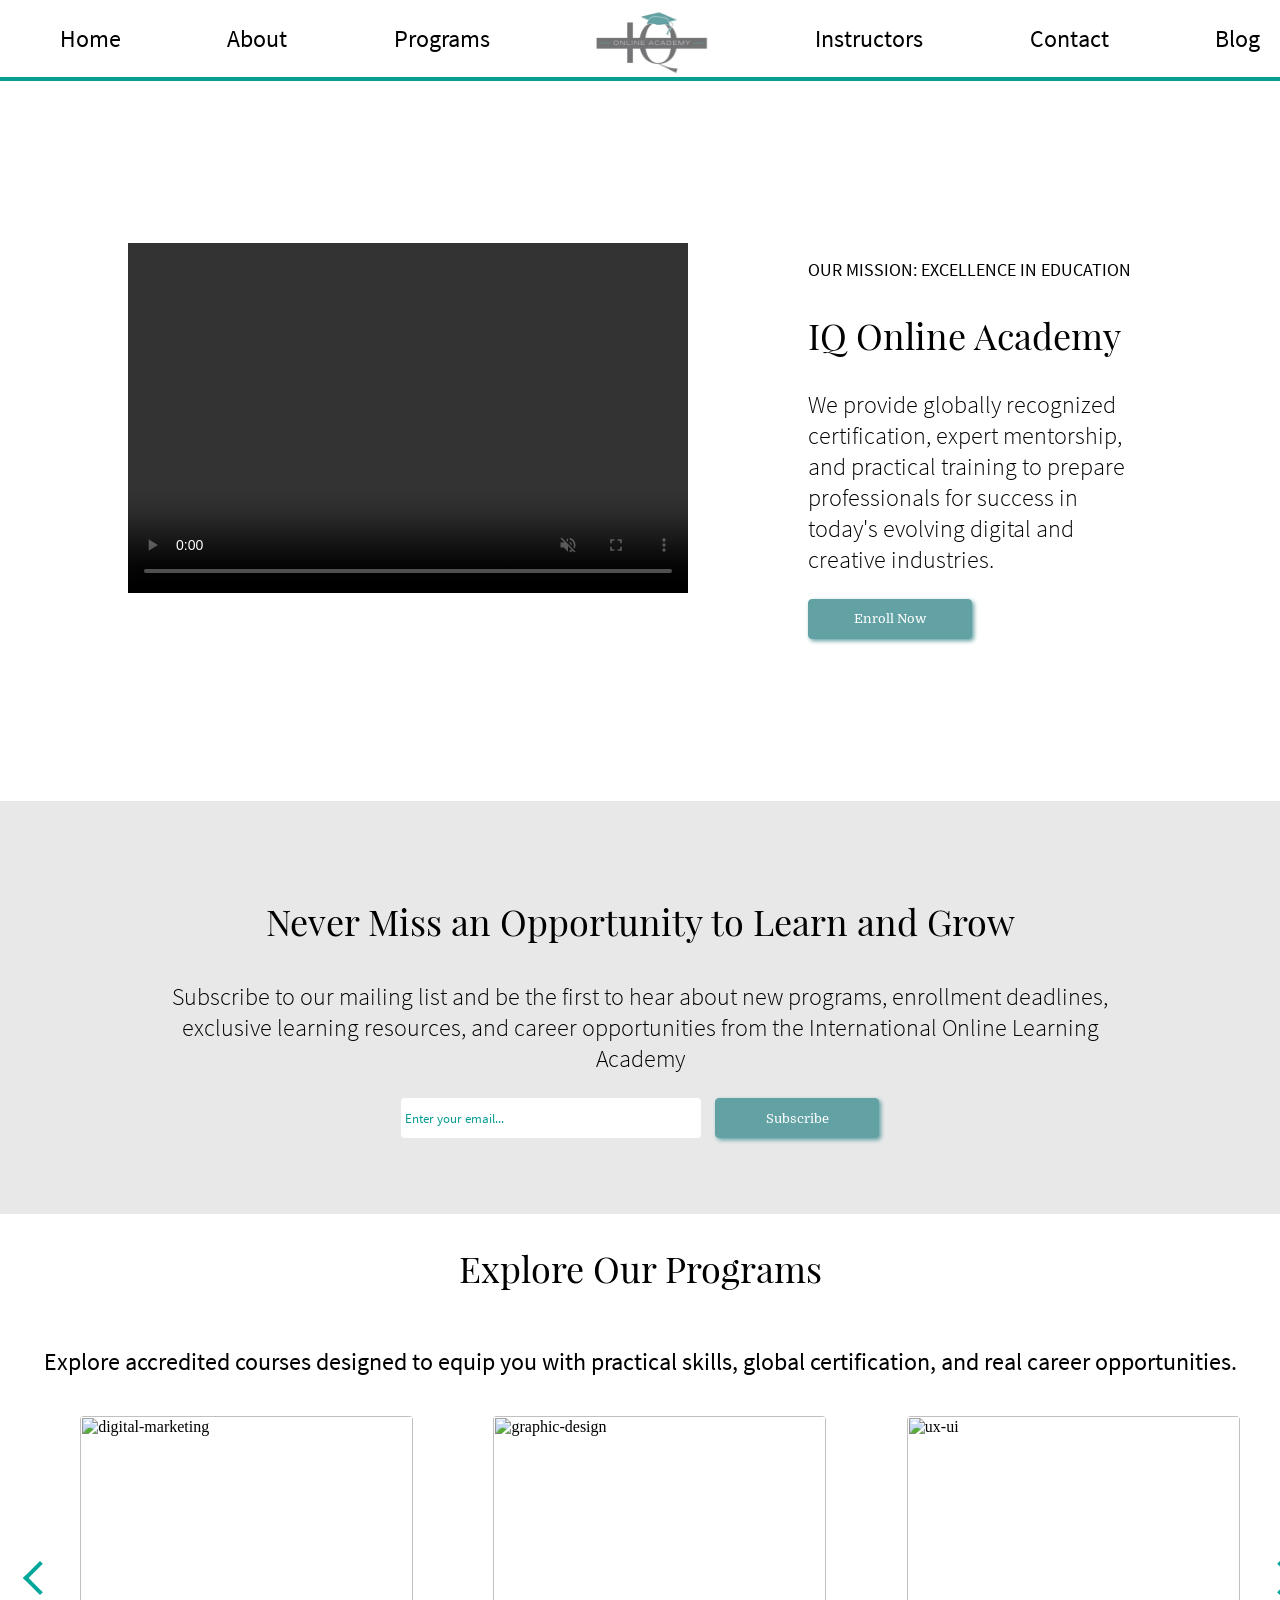
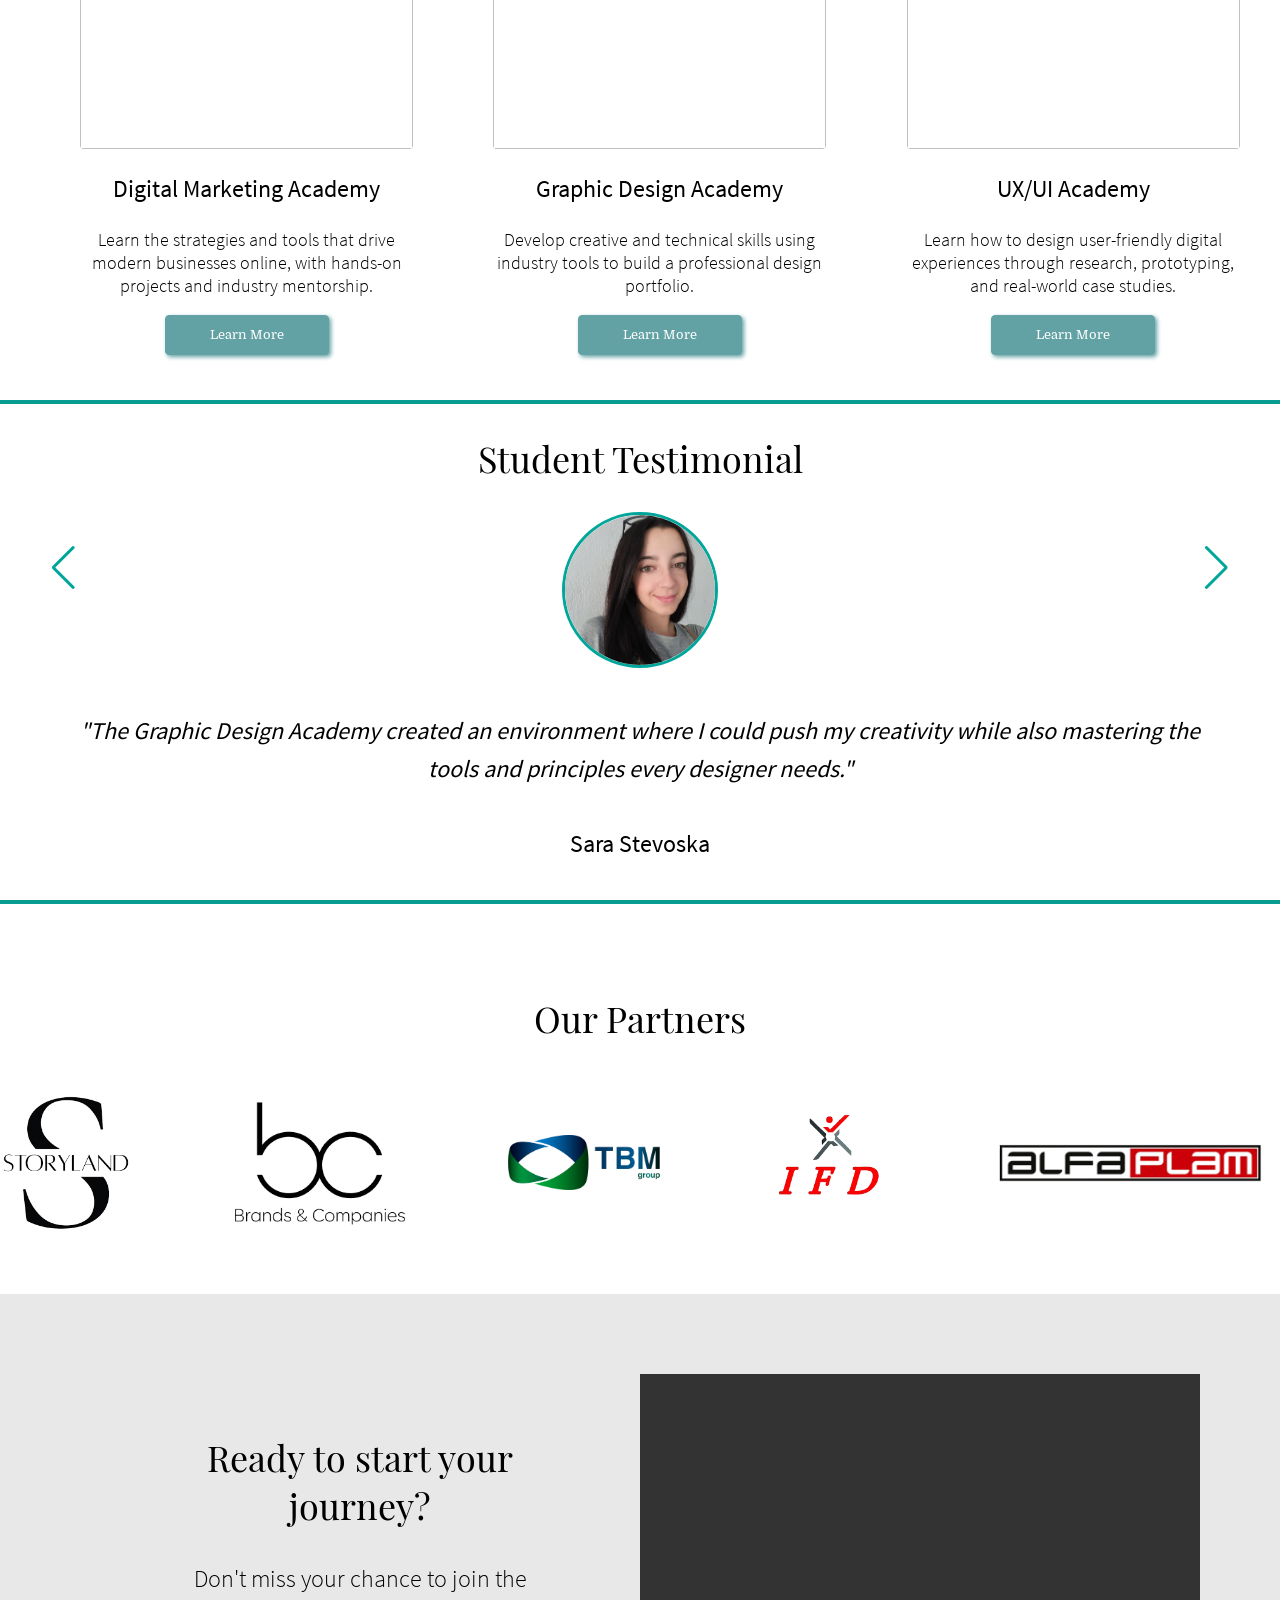
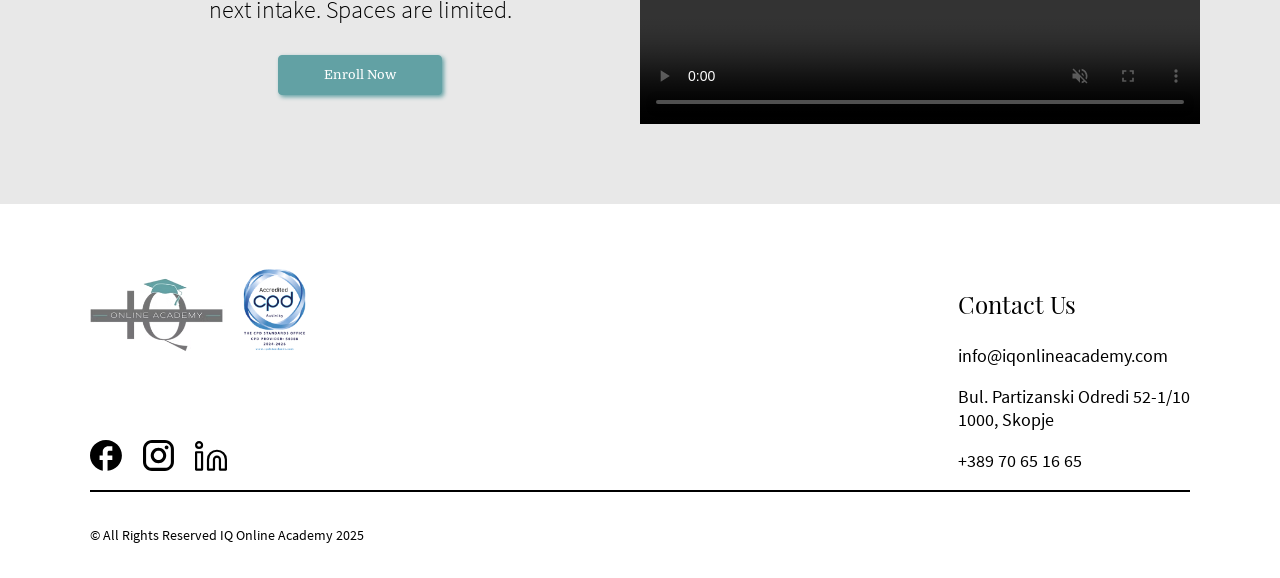
==== commit 3207294c: "Initial Commit" ====
--- a/index.html
+++ b/index.html
@@ -13,6 +13,11 @@
 <body>
   <header class="nav-menu">
     <nav class="container">
+      <button class="burger" aria-label="Toggle menu">
+        <img src="img/logo.png" alt="logo" width="50" height="30"> </a>
+        <img src="img/burger-btn.svg" alt="burger-btn" width="25" height="30">
+
+      </button>
       <ul class="nav nav-pills">
         <li class="nav-item"><a href="#" class="nav-link">Home</a></li>
         <li class="nav-item"><a href="#" class="nav-link">About</a></li>
@@ -132,6 +137,7 @@
           </div>
 
         </div>
+        <div class="swiper-pagination"></div>
         <div class="swiper-button-next"></div>
         <div class="swiper-button-prev"></div>
       </div>
@@ -189,7 +195,7 @@
           <img src="img/partner4-ifd.png" width="137" height="137">
           <img src="img/partner5-alfaplam.png" width="266" height="40">
           <img src="img/partner6-ecom.png" width="141" height="140">
-            <img src="img/partner1-storyland.png" width="132" height="140">
+          <img src="img/partner1-storyland.png" width="132" height="140">
           <img src="img/partner2-bc.png" width="176" height="142">
           <img src="img/partner3-tbm.png" width="152" height="55">
           <img src="img/partner4-ifd.png" width="137" height="137">
@@ -198,7 +204,7 @@
         </div>
       </div>
     </section>
-    
+
     <section class="enroll">
       <div class="enroll-container"></div>
       <div class="enroll-content">
@@ -219,8 +225,8 @@
           <img src="img/logo.png" alt="IQ Academy Logo" width="135" height="92">
           <img src="img/cpd.png" alt="CPD Accredited" width="91" height="92">
           <div class="social-icons">
-            <a href="https://www.facebook.com/IQOnlineAcademyMK/" target="_blank"><img src="img/facebook-icon.svg" alt="Facebook"
-                width="32.5" height="32.5"></a>
+            <a href="https://www.facebook.com/IQOnlineAcademyMK/" target="_blank"><img src="img/facebook-icon.svg"
+                alt="Facebook" width="32.5" height="32.5"></a>
             <a href="https://www.instagram.com/iqonlineacademy/?hl=en" target="_blank"><img src="img/insta-icon.svg"
                 alt="Instagram" width="32.5" height="32.5"></a>
             <a href="https://mk.linkedin.com/company/iq-online-academy" target="_blank"><img src="img/linkedin-icon.svg"
@@ -362,7 +368,8 @@
               <p class="consultation-text">Schedule a free consultation with our program coordinator and discover if
                 this academy is the right fit for you.</p>
               <div class="buttons">
-                 <a href="https://calendly.com/info-iq-online-academy/15min?month=2026-01" class="btn-main" target="_blank">Schedule</a>
+                <a href="https://calendly.com/info-iq-online-academy/15min?month=2026-01" class="btn-main"
+                  target="_blank">Schedule</a>
                 <a href="programs.html" class="btn-main btn-long">Explore Other Programs</a>
               </div>
             </div>
@@ -484,8 +491,9 @@
               <p class="consultation-text">Schedule a free consultation with our program coordinator and discover if
                 this academy is the right fit for you.</p>
               <div class="buttons">
-                <a href="https://calendly.com/info-iq-online-academy/15min?month=2026-01" class="btn-main" target="_blank">Schedule</a>
-               <a href="programs.html" class="btn-main btn-long">Explore Other Programs</a>
+                <a href="https://calendly.com/info-iq-online-academy/15min?month=2026-01" class="btn-main"
+                  target="_blank">Schedule</a>
+                <a href="programs.html" class="btn-main btn-long">Explore Other Programs</a>
               </div>
             </div>
           </div>
@@ -607,8 +615,9 @@
               <p class="consultation-text">Schedule a free consultation with our program coordinator and discover if
                 this academy is the right fit for you.</p>
               <div class="buttons">
-                 <a href="https://calendly.com/info-iq-online-academy/15min?month=2026-01" class="btn-main" target="_blank">Schedule</a>
-                 <a href="programs.html" class="btn-main btn-long">Explore Other Programs</a>
+                <a href="https://calendly.com/info-iq-online-academy/15min?month=2026-01" class="btn-main"
+                  target="_blank">Schedule</a>
+                <a href="programs.html" class="btn-main btn-long">Explore Other Programs</a>
               </div>
             </div>
           </div>
@@ -731,8 +740,9 @@
               <p class="consultation-text">Schedule a free consultation with our program coordinator and discover if
                 this academy is the right fit for you.</p>
               <div class="buttons">
-                 <a href="https://calendly.com/info-iq-online-academy/15min?month=2026-01" class="btn-main" target="_blank">Schedule</a>
-                 <a href="programs.html" class="btn-main btn-long">Explore Other Programs</a>
+                <a href="https://calendly.com/info-iq-online-academy/15min?month=2026-01" class="btn-main"
+                  target="_blank">Schedule</a>
+                <a href="programs.html" class="btn-main btn-long">Explore Other Programs</a>
               </div>
             </div>
           </div>
@@ -855,8 +865,9 @@
               <p class="consultation-text">Schedule a free consultation with our program coordinator and discover if
                 this academy is the right fit for you.</p>
               <div class="buttons">
-                <a href="https://calendly.com/info-iq-online-academy/15min?month=2026-01" class="btn-main" target="_blank">Schedule</a>
-                 <a href="programs.html" class="btn-main btn-long">Explore Other Programs</a>
+                <a href="https://calendly.com/info-iq-online-academy/15min?month=2026-01" class="btn-main"
+                  target="_blank">Schedule</a>
+                <a href="programs.html" class="btn-main btn-long">Explore Other Programs</a>
               </div>
             </div>
           </div>
@@ -978,8 +989,9 @@
               <p class="consultation-text">Schedule a free consultation with our program coordinator and discover if
                 this academy is the right fit for you.</p>
               <div class="buttons">
-                 <a href="https://calendly.com/info-iq-online-academy/15min?month=2026-01" class="btn-main" target="_blank">Schedule</a>
-                 <a href="programs.html" class="btn-main btn-long">Explore Other Programs</a>
+                <a href="https://calendly.com/info-iq-online-academy/15min?month=2026-01" class="btn-main"
+                  target="_blank">Schedule</a>
+                <a href="programs.html" class="btn-main btn-long">Explore Other Programs</a>
               </div>
             </div>
           </div>
--- a/css/main.css
+++ b/css/main.css
@@ -62,6 +62,65 @@
 .nav-menu .nav-link {
   color: #000000;
   text-decoration: none;
+}
+.nav-menu a {
+  position: relative;
+  text-decoration: none;
+  display: inline-block;
+  color: #000000;
+}
+.nav-menu a::after {
+  content: "";
+  position: absolute;
+  left: 0;
+  bottom: -1px;
+  width: 100%;
+  height: 2px;
+  background-color: #089D93;
+  transform: scaleX(0);
+  transform-origin: center;
+  transition: transform 0.3s ease-in-out;
+}
+.nav-menu a:hover::after {
+  transform: scaleX(1);
+}
+.nav-menu .burger {
+  display: none;
+  background: none;
+  border: none;
+  cursor: pointer;
+  padding: 0 30px;
+}
+@media (max-width: 767.98px) {
+  .nav-menu .nav {
+    display: none;
+    flex-direction: column;
+    gap: 20px;
+    padding: 80px 0 30px;
+  }
+  .nav-menu .header {
+    position: sticky;
+    top: 0;
+    z-index: 10;
+  }
+  .nav-menu .burger {
+    justify-content: space-between;
+    justify-self: stretch;
+    display: flex;
+    position: static;
+    z-index: 1001;
+    margin: 20px;
+  }
+  .nav-menu .burger.open {
+    justify-content: center;
+  }
+  .nav-menu .burger.open img[alt=logo] {
+    display: none;
+  }
+}
+.nav-menu .nav.active {
+  display: flex;
+  padding: 10px;
 }
 
 .heroshot {
@@ -181,6 +240,11 @@
 .newsletter form input::placeholder {
   color: #089D93;
 }
+@media (max-width: 767.98px) {
+  .newsletter form input {
+    text-align: center;
+  }
+}
 .newsletter form .btn-primary {
   width: 164px;
   height: 40px;
@@ -204,6 +268,9 @@
   flex-direction: column;
   align-items: center;
   margin-bottom: 30px;
+}
+.programs .swiper-pagination {
+  display: none;
 }
 .programs h2 {
   text-align: center;
@@ -318,37 +385,45 @@
   transform: rotate(45deg);
 }
 @media (max-width: 767.98px) {
-  .programs .programs .swiper {
+  .programs {
+    overflow-x: hidden;
+  }
+  .programs .programs.container {
     padding: 0 20px;
   }
-  .programs .programs .swiper-wrapper {
-    display: flex !important;
-  }
-  .programs .programs .swiper-slide {
+  .programs .program-explanation {
+    padding: 20px;
+  }
+  .programs .swiper {
+    width: 100%;
+    padding: 0;
+  }
+  .programs .swiper-slide {
     width: 100% !important;
-    max-width: 100%;
-    margin: 0 10px;
-  }
-  .programs .programs .card {
+    margin: 0;
+    padding: 0 10px 10px 0;
+  }
+  .programs .card {
     width: 100%;
-    max-width: 100%;
+    max-width: 320px;
     margin: 0 auto;
   }
-  .programs .programs .swiper-button-prev,
-  .programs .programs .swiper-button-next {
-    display: flex !important;
-    top: 50%;
-    transform: translateY(-50%);
-    width: 35px;
-    height: 35px;
-    z-index: 10;
-  }
-  .programs .programs .swiper-button-prev {
-    left: 5px;
-  }
-  .programs .programs .swiper-button-next {
-    right: 5px;
-  }
+  .programs .swiper-button-next,
+  .programs .swiper-button-prev {
+    display: none;
+  }
+  .programs .swiper-pagination {
+    display: block;
+    margin-top: 20px;
+    position: static;
+  }
+}
+.programs .swiper-pagination-bullet {
+  background: #E8E8E8;
+  opacity: 1;
+}
+.programs .swiper-pagination-bullet-active {
+  background: #62A1A4;
 }
 
 .student {
@@ -421,6 +496,7 @@
   line-height: 1.6;
   font-style: italic;
   margin-bottom: 40px;
+  padding: 0 20px 0 20px;
 }
 .student .student-swiper .student-card .student-name {
   font-family: "Source";
@@ -437,6 +513,12 @@
   z-index: 10;
   color: #00a699 !important;
 }
+@media (max-width: 767.98px) {
+  .student .student-prev,
+  .student .student-next {
+    padding: 0 25px 0 25px;
+  }
+}
 
 .partners {
   padding: 60px 0;
@@ -525,11 +607,13 @@
     align-items: center;
     padding: 20px 15px;
   }
-  .enroll .enroll-box, .enroll .enroll-video {
+  .enroll .enroll-box,
+  .enroll .enroll-video {
     width: 100% !important;
     max-width: 100%;
   }
-  .enroll .enroll-box video, .enroll .enroll-video video {
+  .enroll .enroll-box video,
+  .enroll .enroll-video video {
     width: 100% !important;
     height: auto;
     border-radius: 10px;
@@ -645,6 +729,16 @@
   gap: 30px;
   margin-bottom: 50px;
 }
+@media (max-width: 767.98px) {
+  .full-popup .pop-header {
+    flex-direction: column-reverse;
+    padding: 70px 30px;
+    align-items: center;
+    text-align: center;
+    gap: 0;
+    padding-bottom: 0px;
+  }
+}
 .full-popup .pop-header .pop-text {
   flex: 1;
   display: flex;
@@ -681,6 +775,11 @@
   font-weight: 300;
   font-size: 18px;
   margin-bottom: 40px;
+}
+@media (max-width: 767.98px) {
+  .full-popup .pop-section {
+    padding: 20px 30px;
+  }
 }
 .full-popup .btn-main {
   width: 164px;
@@ -697,6 +796,11 @@
   background-color: #FFFFFF;
   color: #089D93;
   transition: all 0.2s ease-in-out;
+}
+@media (max-width: 767.98px) {
+  .full-popup .btn-main {
+    align-self: center;
+  }
 }
 .full-popup .long-btn {
   width: 194px !important;
@@ -709,6 +813,13 @@
   padding: 30px 50px;
   align-items: stretch;
 }
+@media (max-width: 767.98px) {
+  .full-popup .pop-info {
+    display: flow-root;
+    align-items: center;
+    text-align: center;
+  }
+}
 .full-popup .pop-info .intro {
   display: flex;
   flex-direction: column;
@@ -729,6 +840,14 @@
   margin-bottom: 30px;
   color: #000000;
   max-width: 70%;
+}
+@media (max-width: 767.98px) {
+  .full-popup .pop-info .intro {
+    align-items: center;
+    text-align: center;
+    margin-bottom: 40px;
+    padding: 10px 20px;
+  }
 }
 .full-popup .pop-info .info-grid {
   display: grid;
@@ -736,6 +855,11 @@
   gap: 60px 35px;
   margin-top: 20px;
 }
+@media (max-width: 767.98px) {
+  .full-popup .pop-info .info-grid {
+    gap: 50px 40px;
+  }
+}
 .full-popup .pop-info h4 {
   font-family: "Source";
   font-weight: 400;
@@ -753,6 +877,12 @@
   display: flex;
   flex-direction: column;
   gap: 12px;
+}
+@media (max-width: 767.98px) {
+  .full-popup .pop-info .info-card {
+    align-items: center;
+    text-align: center;
+  }
 }
 .full-popup .pop-info .info-card .icon-wrapper {
   position: relative;
@@ -794,6 +924,11 @@
   background: #E8E8E8;
   margin: 0 auto;
 }
+@media (max-width: 767.98px) {
+  .full-popup .info {
+    padding: 30px 40px;
+  }
+}
 .full-popup .info .pricing-btn {
   width: 100px;
   height: 40px;
@@ -830,6 +965,12 @@
   margin-bottom: 50px;
   align-items: stretch;
   padding: 0 100px;
+}
+@media (max-width: 767.98px) {
+  .full-popup .info .pop-pricing {
+    display: inline;
+    justify-content: center;
+  }
 }
 .full-popup .info .pop-pricing ul {
   list-style: none;
@@ -853,6 +994,11 @@
   text-align: left;
   box-shadow: 2px 2px 4px 0px rgba(0, 0, 0, 0.25);
 }
+@media (max-width: 767.98px) {
+  .full-popup .enroll-box {
+    margin-bottom: 20px;
+  }
+}
 .full-popup .enroll-box h2 {
   font-family: "Playfair";
   font-weight: 700;
@@ -920,6 +1066,11 @@
   height: 100%;
   padding: 0 50px;
 }
+@media (max-width: 767.98px) {
+  .full-popup .price-box .price-container {
+    padding: 0;
+  }
+}
 .full-popup .price-box .vertical-divider {
   width: 1px;
   height: 200px;
@@ -949,6 +1100,11 @@
   gap: 40px;
   margin-top: 20px;
 }
+@media (max-width: 767.98px) {
+  .full-popup .buttons {
+    gap: 20px;
+  }
+}
 .full-popup .buttons a {
   font-size: 14px;
   width: 164px;
@@ -983,7 +1139,7 @@
 @media (max-width: 767.98px) {
   .programs-hero {
     min-height: 40vh;
-    padding: 0 20px;
+    padding: 0 20px 10px;
   }
 }
 .programs-hero .programs-hero__overlay {
@@ -1037,7 +1193,8 @@
     flex-direction: column;
     gap: 15px;
   }
-  .buttons .btn-main, .buttons .btn-long {
+  .buttons .btn-main,
+  .buttons .btn-long {
     width: 100%;
   }
 }
@@ -1105,7 +1262,14 @@
   font-weight: 400;
   font-size: 36px;
   margin-bottom: 10px;
-  text-align: center;
+  text-align: left;
+  padding: 0 140px;
+}
+@media (max-width: 767.98px) {
+  .programs-card h1 {
+    text-align: center;
+    padding: 0 !important;
+  }
 }
 
 .programs-section {
@@ -1251,14 +1415,10 @@
   gap: 20px;
   width: 450px;
   box-shadow: 0px 2px 6px 1px rgba(0, 0, 0, 0.25);
-}
-@media (max-width: 767.98px) {
-  .testimonials .testimonials-grid .testimonial-card {
-    width: 100%;
-    max-width: 450px;
-    height: auto;
-    align-self: center !important;
-  }
+  width: 100%;
+  max-width: 450px;
+  height: auto;
+  align-self: center !important;
 }
 .testimonials .testimonials-grid .testimonial-card .card-image img {
   width: 70px;
